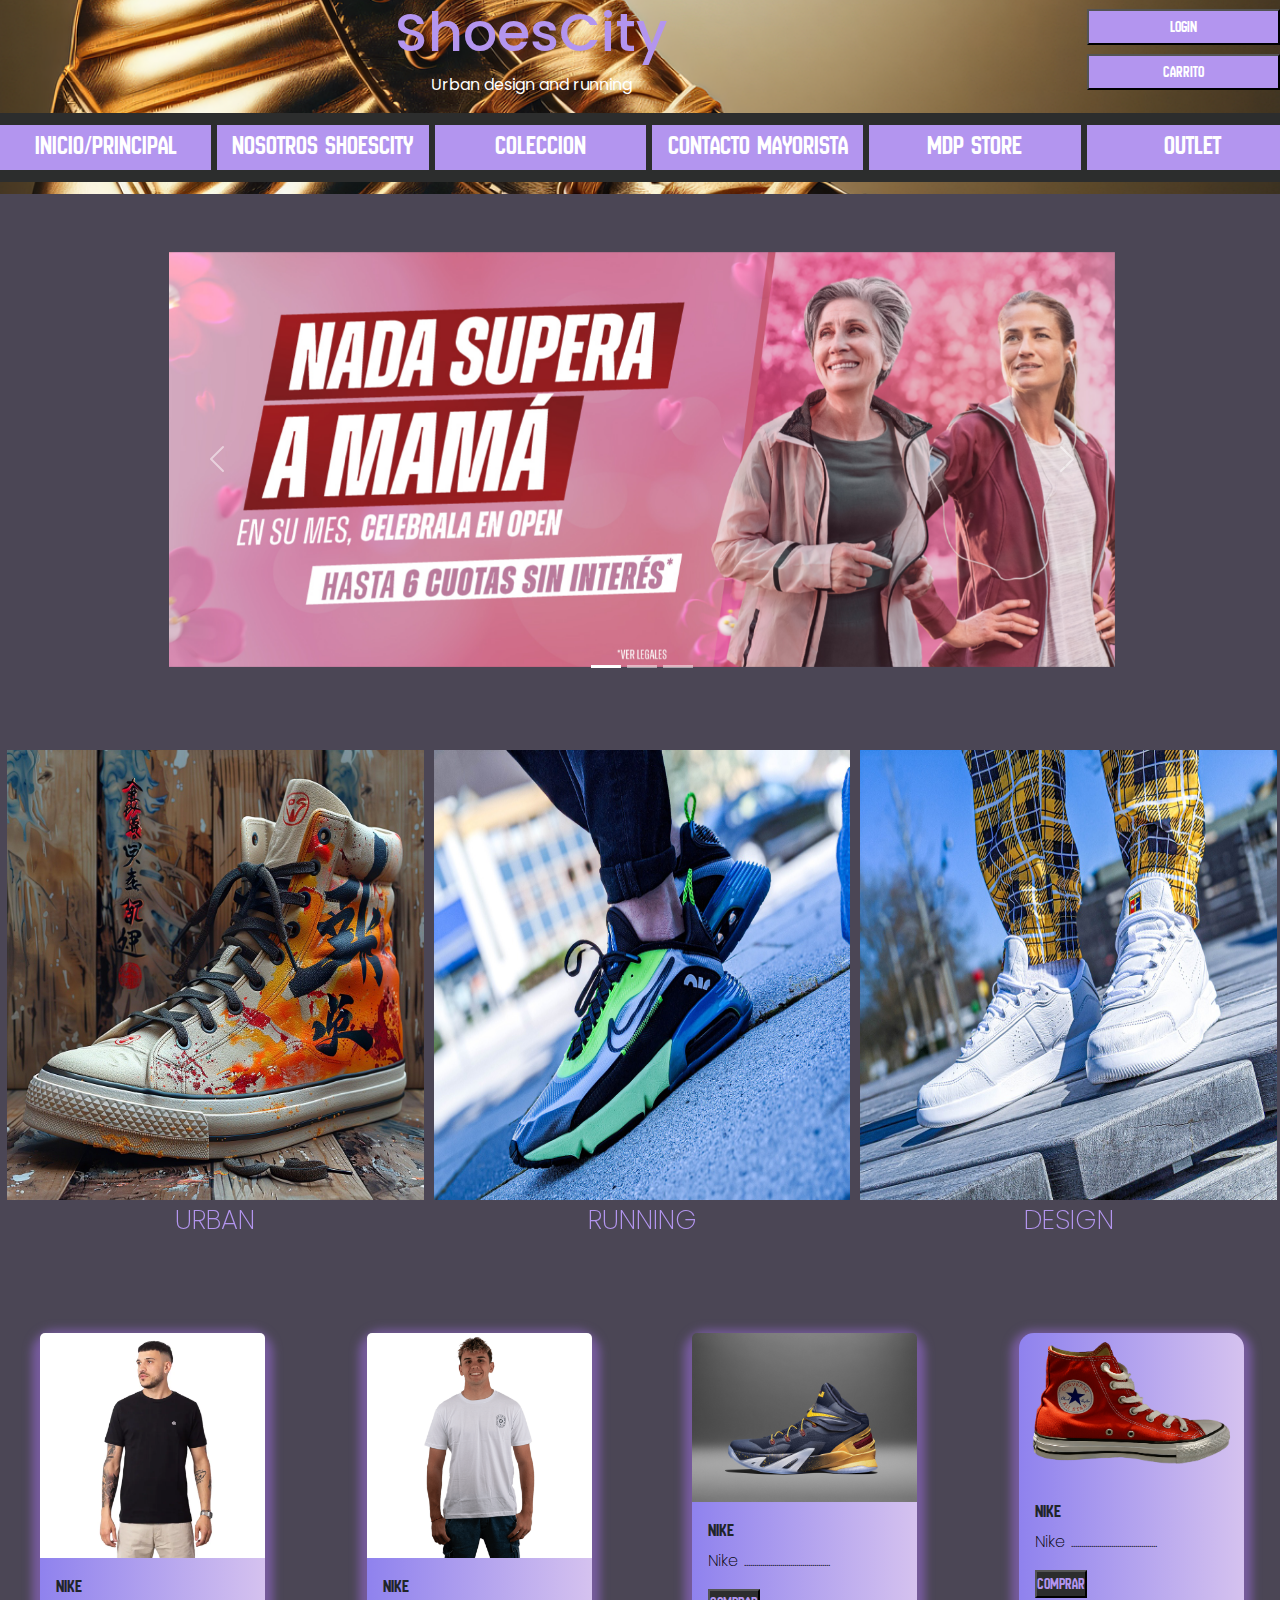
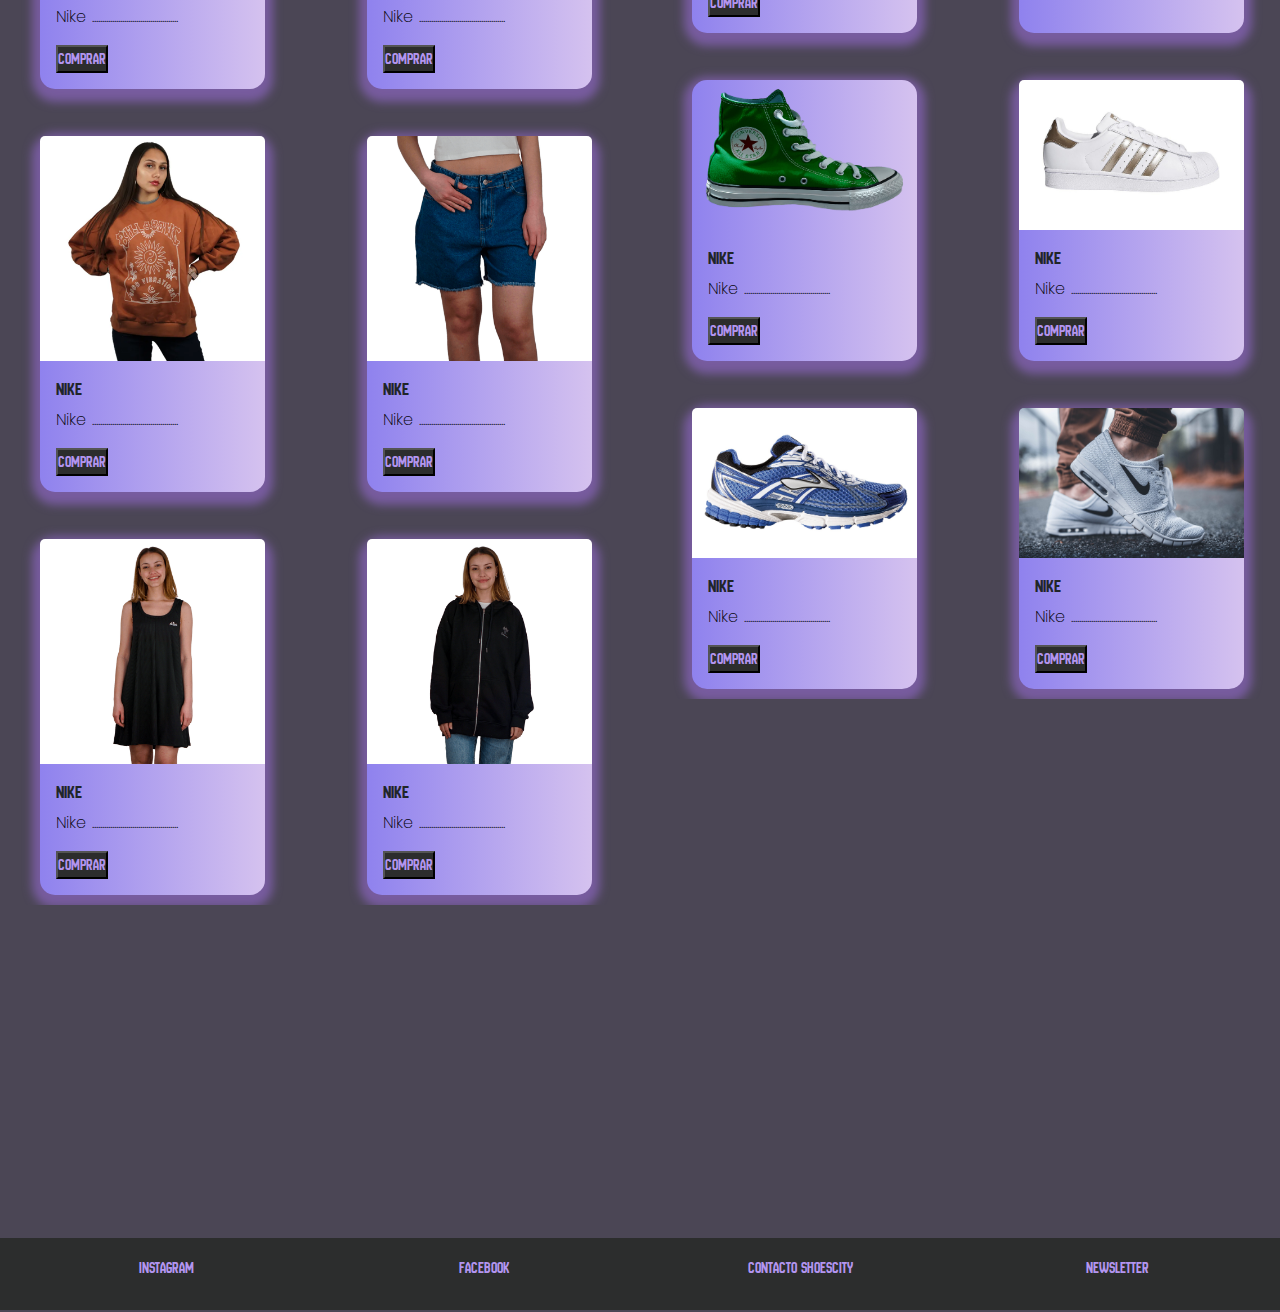
==== index.html @ 34c3d13a "Entrega3-imagenes del sitio" ====
<!DOCTYPE html>
<html lang="en">
    <head>
        <meta charset="UTF-8">
        <meta name="viewport" content="width=device-width, initial-scale=1.0">
       <!--  Link a Bootstrap -->
        <link href="https://cdn.jsdelivr.net/npm/bootstrap@5.3.3/dist/css/bootstrap.min.css" rel="stylesheet" integrity="sha384-QWTKZyjpPEjISv5WaRU9OFeRpok6YctnYmDr5pNlyT2bRjXh0JMhjY6hW+ALEwIH" crossorigin="anonymous">
        <!-- Link de animaciones -->
        <link rel="stylesheet" href="https://cdnjs.cloudflare.com/ajax/libs/animate.css/4.1.1/animate.min.css"/>
        <link href="https://unpkg.com/aos@2.3.1/dist/aos.css" rel="stylesheet">
        <!-- Link style.css -->
        <link rel="stylesheet" href="styles/style.css">
        <title>ShoesCity</title>
    </head>

    <body>
        <div class="container-fluid">

            <!-- SECCION DEL HEADER -->

            <div class="row"> 
                <header class="header">
                    <div class="row">
                        <div class="col-10">
                            <!-- SECCION DE LOGO EMPRESA Y BUSCADOR --> 
                            <div class="titulo">              
                                <h1 class="animate__animated animate__heartBeat">ShoesCity</h1>
                                <p>Urban design and running </p>
                            </div> 
                        </div>
                        <div class="col-2">
                            <!-- SECCION DE LOGIN Y CARRITO DE COMPRAS -->
                            <div class="login-carrito">
                                <button class="button-extend" type="submit"><a href="">LOGIN</a></button>
                                <button class="button-extend" type="submit"><a href="">CARRITO</a></button>
                            </div>
                        </div>
                    </div>
                    <div class="row">
                        <!-- SECCION DE NAVEGADOR -->    
                        <nav class="nav">
                            <ul>
                                <li><a href="index.html">Inicio/Principal</a></li>
                                <li><a href="pages/nosotros.html">Nosotros ShoesCity</a></li>
                                <li><a href="pages/coleccion.html">Coleccion</a></li>
                                <li><a href="pages/contacto-mayorista.html">Contacto Mayorista</a></li>
                                <li><a href="pages/mdpStore.html">MDP Store</a></li>
                                <li><a href="pages/outlet.html">Outlet</a></li>
                            </ul>
                        </nav>  
                    </div>
                
                </header>
            </div>

            <!-- SECCION DE CAROUSEL -->
            
            <div class="row">
                <section class="carousel">
                    <div id="carouselIndicators" class="carousel slide">
                        <div class="carousel-indicators">
                          <button type="button" data-bs-target="#carouselIndicators" data-bs-slide-to="0" class="active" aria-current="true" aria-label="Slide 1"></button>
                          <button type="button" data-bs-target="#carouselIndicators" data-bs-slide-to="1" aria-label="Slide 2"></button>
                          <button type="button" data-bs-target="#carouselIndicators" data-bs-slide-to="2" aria-label="Slide 3"></button>
                        </div>
                        <div class="carousel-inner w-100">
                          <div class="carousel-item active">
                            <img src="images/banner01.jpg" class="d-block w-100" alt="...">
                          </div>
                          <div class="carousel-item">
                            <img src="images/banner02.jpg" class="d-block w-100" alt="...">
                          </div>
                          <div class="carousel-item">
                            <img src="images/banner03.jpg" class="d-block w-100" alt="...">
                          </div>
                        </div>
                        <button class="carousel-control-prev" type="button" data-bs-target="#carouselIndicators" data-bs-slide="prev">
                          <span class="carousel-control-prev-icon" aria-hidden="true"></span>
                          <span class="visually-hidden">Previous</span>
                        </button>
                        <button class="carousel-control-next" type="button" data-bs-target="#carouselIndicators" data-bs-slide="next">
                          <span class="carousel-control-next-icon" aria-hidden="true"></span>
                          <span class="visually-hidden">Next</span>
                        </button>
                    </div>
                </section>
            </div> 

            <!-- MAIN DE CATEGORIAS DE PRODUCTOS -->
            
            <div class="row">
                <main class="categorias">   
                    <article data-aos="fade-up">
                        <a href="pages/coleccion.html"><img src="../images/categoriaUrban.jpg" alt="urban">URBAN</a>
                    </article>
                    <article data-aos="fade-down">
                        <a href="pages/coleccion.html"><img src="../images/categoriaRunning.jpg" alt="running">RUNNING</a>
                    </article>
                    <article data-aos="fade-up">
                        <a href="pages/coleccion.html"><img src="../images/categoriaDesign.jpg" alt="design">DESIGN</a>
                    </article>
                </main>
            </div>
                
            <!-- SECCION DE INDUMENTARIA Y NUEVOS INGRESOS -->
            
            <div class="row row-madiaquery">
                <div class="col">
                    <section class="indumentaria">
                        <h2 data-aos="flip-left" style="text-align: center;">Indumentaria</h2>

                        <div class="card" style="width: 25vh; background-color:rgb(213, 194, 239);">
                            <img src="images/indumentaria001.webp" class="card-img-top" alt="...">
                            <div class="card-body">
                              <h3 class="card-title">Nike</h3>
                              <p class="card-text" style="color: black;">Nike ...........................................</p>
                              <button class="button-extend" type="submit"><a href="">COMPRAR</a></button>
                            </div>
                        </div>
                        <div class="card" style="width: 25vh; background-color:rgb(213, 194, 239);">
                            <img src="images/indumentaria002.png" class="card-img-top" alt="...">
                            <div class="card-body">
                              <h3 class="card-title">Nike</h3>
                              <p class="card-text" style="color: black;">Nike ...........................................</p>
                              <button class="button-extend" type="submit"><a href="">COMPRAR</a></button>
                            </div>
                        </div>
                        <div class="card" style="width: 25vh; background-color:rgb(213, 194, 239);">
                            <img src="images/indumentaria003.webp" class="card-img-top" alt="...">
                            <div class="card-body">
                              <h3 class="card-title">Nike</h3>
                              <p class="card-text" style="color: black;">Nike ...........................................</p>
                              <button class="button-extend" type="submit"><a href="">COMPRAR</a></button>
                            </div>
                        </div>
                        <div class="card" style="width: 25vh; background-color:rgb(213, 194, 239);">
                            <img src="images/indumentaria004.png" class="card-img-top" alt="...">
                            <div class="card-body">
                              <h3 class="card-title">Nike</h3>
                              <p class="card-text" style="color: black;">Nike ...........................................</p>
                              <button class="button-extend" type="submit"><a href="">COMPRAR</a></button>
                            </div>
                        </div>
                        <div class="card" style="width: 25vh; background-color:rgb(213, 194, 239);">
                            <img src="images/indumentaria005.png" class="card-img-top" alt="...">
                            <div class="card-body">
                              <h3 class="card-title">Nike</h3>
                              <p class="card-text" style="color: black;">Nike ...........................................</p>
                              <button class="button-extend" type="submit"><a href="">COMPRAR</a></button>
                            </div>
                        </div>
                        <div class="card" style="width: 25vh; background-color:rgb(213, 194, 239);">
                            <img src="images/indumentaria006.png" class="card-img-top" alt="...">
                            <div class="card-body">
                              <h3 class="card-title">Nike</h3>
                              <p class="card-text" style="color: black;">Nike ...........................................</p>
                              <button class="button-extend" type="submit"><a href="">COMPRAR</a></button>
                            </div>
                        </div>
                    </section>
                </div>
                <div class="col">
                    <section class="ingresos">
                        <h2 data-aos="flip-left" style="text-align: center;">Nuevos ingresos</h2>

                        <div class="card" style="width: 25vh; background-color:rgb(213, 194, 239);">
                            <img src="images/running001.jpg" class="card-img-top" alt="...">
                            <div class="card-body">
                              <h3 class="card-title">Nike</h3>
                              <p class="card-text" style="color: black;">Nike ...........................................</p>
                              <button class="button-extend" type="submit"><a href="">COMPRAR</a></button>
                            </div>
                        </div>
                        <div class="card" style="width: 25vh; background-color:rgb(213, 194, 239);">
                            <img src="images/urban001.png" class="card-img-top" alt="...">
                            <div class="card-body">
                              <h3 class="card-title">Nike</h3>
                              <p class="card-text" style="color: black;">Nike ...........................................</p>
                              <button class="button-extend" type="submit"><a href="">COMPRAR</a></button>
                            </div>
                        </div>
                        <div class="card" style="width: 25vh; background-color:rgb(213, 194, 239);">
                            <img src="images/urban002.png" class="card-img-top" alt="...">
                            <div class="card-body">
                              <h3 class="card-title">Nike</h3>
                              <p class="card-text" style="color: black;">Nike ...........................................</p>
                              <button class="button-extend" type="submit"><a href="">COMPRAR</a></button>
                            </div>
                        </div>
                        <div class="card" style="width: 25vh; background-color:rgb(213, 194, 239);">
                            <img src="images/urban009.png" class="card-img-top" alt="...">
                            <div class="card-body">
                              <h3 class="card-title">Nike</h3>
                              <p class="card-text" style="color: black;">Nike ...........................................</p>
                              <button class="button-extend" type="submit"><a href="">COMPRAR</a></button>
                            </div>
                        </div>
                        <div class="card" style="width: 25vh; background-color:rgb(213, 194, 239);">
                            <img src="images/running005.jpg" class="card-img-top" alt="...">
                            <div class="card-body">
                              <h3 class="card-title">Nike</h3>
                              <p class="card-text" style="color: black;">Nike ...........................................</p>
                              <button class="button-extend" type="submit"><a href="">COMPRAR</a></button>
                            </div>
                        </div>
                        <div class="card" style="width: 25vh; background-color:rgb(213, 194, 239);">
                            <img src="images/running003.jpg" class="card-img-top" alt="...">
                            <div class="card-body">
                              <h3 class="card-title">Nike</h3>
                              <p class="card-text" style="color: black;">Nike ...........................................</p>
                              <button class="button-extend" type="submit"><a href="">COMPRAR</a></button>
                            </div>
                        </div>
                    </section>
                </div>
            </div>

            <!-- ASIDE DE SERVICIOS -->

            <div class="row">
                <aside class="servicios">
                    <h3 data-aos="flip-left">Servicios</h3>
                    <a data-aos="fade-left" href="">Ofertas vigentes comprando en nuestra web</a>
                    <a data-aos="fade-left" href="">Promos con tarjetas de credito</a>
                    <a data-aos="fade-left" href="">Atencion postventa</a>
                    <a data-aos="fade-left" href="pages/mdpStore.html">Te invitamos a conocer MDP Store</a>
                    <a data-aos="fade-left" href="pages/contacto-mayorista.html">Forma parte de nuetro equipo comercial</a>      
                </aside>
            </div> 
                
            <!-- SECCION DEL FOOTER -->

            <div class="row">
                <footer class="footer"> 
                    <a href="">instagram</a> 
                    <a href="">facebook</a>
                    <a href="">Contacto ShoesCity</a>
                    <a href="">Newsletter</a>
                </footer>
            </div>
                 
        </div>

        <!-- Bootstrap -->
        <script src="https://cdn.jsdelivr.net/npm/bootstrap@5.3.3/dist/js/bootstrap.bundle.min.js" integrity="sha384-YvpcrYf0tY3lHB60NNkmXc5s9fDVZLESaAA55NDzOxhy9GkcIdslK1eN7N6jIeHz" crossorigin="anonymous"></script>
        <!-- AOS -->
        <script src="https://unpkg.com/aos@2.3.1/dist/aos.js"></script>
        <script> AOS.init(); </script>
    </body>
</html>
---- styles/style.css ----
@charset "UTF-8";
/*  FONTS GENERALES  */
@import url("https://fonts.googleapis.com/css2?family=New+Amsterdam&family=Poppins:ital,wght@0,100;0,200;0,300;0,400;0,500;0,600;0,700;0,800;0,900;1,100;1,200;1,300;1,400;1,500;1,600;1,700;1,800;1,900&display=swap");
/*----------------MIXIN SASS-----------*/
/*-----------------ESTILOS GENERALES----------------*/
* {
  margin: 0;
  padding: 0;
  box-sizing: border-box;
}

html {
  margin: 0;
  padding: 0;
  height: 100%;
}

body {
  margin: 0;
  padding: 0;
  height: 100%;
  background-color: rgb(75, 70, 85);
  display: flex;
  flex-direction: column;
  min-height: 100vh;
  /* Fonts del body */
  font-family: "Poppins", sans-serif;
  font-weight: 200;
  font-style: normal;
}

h1 {
  font-size: 1.5em;
}

h2, h3 {
  text-align: left;
  /* background-color: rgb(44, 45, 45); */
  color: rgb(179, 149, 239);
  font-size: 1.2em;
  /* Fonts de los h2*/
  font-family: "New Amsterdam", sans-serif;
  font-weight: 400;
  font-style: normal;
}

p {
  font-size: 1em;
}

button {
  color: rgb(179, 149, 239);
  background-color: rgb(44, 45, 45);
  /* Fonts de los botones*/
  font-family: "New Amsterdam", sans-serif;
  font-weight: 400;
  font-style: normal;
}

a {
  color: rgb(179, 149, 239);
  text-decoration: none; /*quita subrrayado*/
}

img {
  max-width: 100%;
  height: auto;
}

/* ESTILOS DEL CONTENDOR */
.container-fluid {
  padding: 0;
  flex-grow: 1; /*el contenedor ocupe todo el espacio disponible */
}

.row {
  flex: 1;
}

/*-------------------ESTILOS DEL HEADER-----------------*/
.header {
  width: 100%;
  height: 21.5vh;
  background-image: url("../images/fondo.png");
  background-size: cover; /* Cubre toda el área de la sección */
  background-position: center; /* Centra la imagen */
  background-repeat: no-repeat; /* Evita que la imagen se repita */
  color: white; /* Cambia el color del texto a blanco para contraste */
  font-weight: 400;
  text-align: center;
  overflow: hidden; /* Evita que el contenido se desborde */
}
.header .titulo {
  width: 100%;
  height: 12vh;
  text-align: center;
  display: flex;
  flex-direction: column;
  margin-bottom: 0.5vh;
  overflow: hidden; /* Evita que el contenido se desborde */
}
.header .titulo h1 {
  text-align: center;
  color: rgb(179, 149, 239);
  font-size: 6vh;
}
.header .titulo p {
  color: white;
}
.header .login-carrito {
  width: 100%;
  height: 12vh;
  display: flex;
  align-items: center;
  flex-direction: column;
}
.header .login-carrito button {
  width: 100%;
  height: 4vh;
  margin-top: 1vh;
  background-color: rgb(179, 149, 239);
}
.header .login-carrito button a {
  color: white;
  text-decoration: none;
}
.header .login-carrito button:active {
  color: rgb(132, 0, 255);
}
.header .login-carrito button:hover {
  border: solid 3px rgb(132, 0, 255);
}
.header .login-carrito button:hover a {
  color: rgb(132, 0, 255);
}
.header .nav {
  width: 100%;
  height: auto;
  padding: 0;
  background-color: rgb(44, 45, 45);
  overflow: hidden;
  display: flex;
  flex-direction: column;
  align-items: center;
}
.header .nav ul {
  width: 100%;
  margin: 1vh;
  padding: 0;
  display: flex;
  justify-content: space-between;
  list-style-type: none;
  /* Fonts del nav */
  font-family: "New Amsterdam", sans-serif;
  font-weight: 400;
  font-style: normal;
}
.header .nav ul li {
  width: 100%;
  height: 5vh;
  background-color: rgb(179, 149, 239);
  margin: 3px;
  overflow: hidden;
}
.header .nav ul li a {
  display: block;
  text-align: center;
  color: white;
  font-size: 3vh;
  transition: all 0.5s ease-out;
}
.header .nav ul li a:hover, .header .nav ul li a:focus {
  background-color: rgb(213, 194, 239);
}
.header .nav ul li:hover {
  border: solid 3px rgb(132, 0, 255);
}
.header .nav ul li:hover a {
  color: rgb(132, 0, 255);
}

/*--------------ESTILOS DEL FOOTER---------------*/
.footer {
  width: 100%;
  height: 8vh;
  display: flex;
  flex-direction: row;
  flex-shrink: 0; /* Evita que el footer se reduzca */
  background-color: rgb(44, 45, 45);
  list-style-type: none;
  padding: 2vh;
  justify-content: space-around;
  /* Fonts del footer */
  font-family: "New Amsterdam", sans-serif;
  font-weight: 400;
  font-style: normal;
  margin: 2px;
}
.footer a {
  width: 100%;
  height: 4vh;
  text-align: center;
}
.footer a:active {
  color: rgb(132, 0, 255);
}
.footer a:hover {
  border: solid 3px rgb(132, 0, 255);
}

/*------------------------ESTILOS DE INDEX.HTML-----------------------*/
/*--------------ESTILOS DE SECCION CAROUSEL---------------*/
.carousel {
  width: 100%;
  height: auto;
  display: flex;
  justify-content: center;
  text-align: center;
  align-content: center;
  align-items: center;
  overflow: hidden;
  margin: 2px;
  padding: 3vh;
}
.carousel .carousel {
  width: 80%;
  height: auto;
}

/*--------------ESTILOS DE SECCION CATEGORIAS---------------*/
.categorias {
  width: 100%;
  height: auto;
  display: flex;
  flex-direction: row;
  justify-content: center;
  text-align: center;
  font-size: 3vh;
  margin: 2px;
  padding-top: 2vh;
  list-style-type: none;
  align-items: center;
}
.categorias article {
  width: 50%;
  height: auto;
  margin: 5px;
}
.categorias article a {
  color: rgb(179, 149, 239);
  text-decoration: none;
}
.categorias article a img {
  width: 100%;
  height: 50vh;
}
.categorias article a img:hover {
  border: solid 3px rgb(132, 0, 255);
}
.categorias article a:hover {
  color: white;
}
.categorias article a:active {
  color: rgb(132, 0, 255);
}

/*--------------ESTILOS DE SECCION DE INDUMENTARIA Y NUEVOS INGRESOS---------------*/
.indumentaria, .ingresos {
  width: 100%;
  height: auto;
  margin: 2px;
  display: flex;
  flex-direction: row;
  flex-wrap: wrap; /* Permite que los elementos se muevan a una nueva fila */
  overflow: hidden; /* Evita que el contenido se desborde */
  justify-content: space-around;
  gap: 3vh; /* Controla la separación entre los elementos */
}
.indumentaria h2, .ingresos h2 {
  width: 100%;
  font-size: 2rem;
}
.indumentaria .card, .ingresos .card {
  width: 25vh;
  margin: 10px;
  background-image: linear-gradient(to left, rgb(213, 194, 239), rgb(143, 130, 238));
  box-sizing: 1px;
  border: none;
  border-radius: 15px;
  -webkit-box-shadow: 0px 5px 10px 8px rgba(143, 103, 198, 0.66);
}
.indumentaria .card -moz-b .card-body, .ingresos .card -moz-b .card-body {
  text-align: center;
}
.indumentaria .card -moz-b .card-body h3, .ingresos .card -moz-b .card-body h3 {
  margin: 10px 0;
}
.indumentaria .card -moz-b .card-body p, .ingresos .card -moz-b .card-body p {
  color: black;
}
.indumentaria .card -moz-b .card-body button, .ingresos .card -moz-b .card-body button {
  width: 50%;
}
.indumentaria .card -moz-b .card-body button a, .ingresos .card -moz-b .card-body button a {
  color: white;
  text-decoration: none;
}
.indumentaria .card -moz-b .card-body button:active, .ingresos .card -moz-b .card-body button:active {
  color: rgb(132, 0, 255);
}
.indumentaria .card -moz-b .card-body button:hover, .ingresos .card -moz-b .card-body button:hover {
  border: solid 2px rgb(132, 0, 255);
}

/*--------------ESTILOS DE ASIDE DE SERVICIOS---------------*/
.servicios {
  width: 100%;
  height: 100%;
  margin: 0;
  display: flex;
  flex-direction: column;
  overflow: hidden;
  text-align: left;
  margin: 2px;
  padding: 5vh;
}
.servicios h3 {
  font-size: 2rem;
}
.servicios a {
  color: rgb(179, 149, 239);
  text-decoration: none;
  font-size: 2.5vh;
  margin: 2px;
}
.servicios a:active {
  color: rgb(132, 0, 255);
}
.servicios a:hover {
  color: white;
}

/*------------------------ESTILOS DE NOSOTROS.HTML-----------------------*/
.nosotros {
  width: 100%;
  height: auto;
  padding: 3vh;
  display: flex;
  flex-direction: column;
  align-items: center;
}
.nosotros img {
  width: 80%;
  height: auto;
  list-style-type: none;
  padding: 2vh;
  margin: 0;
}
.nosotros p {
  padding: 2vh;
  text-align: center;
  color: rgb(179, 149, 239);
}

/*------------------------ESTILOS DE COLECCION.HTML-----------------------*/
.contenedor-coleccion {
  width: 100%;
  height: auto;
  display: flex;
  flex-direction: column;
  justify-content: center;
  text-align: center;
  align-content: center;
  overflow: hidden;
  margin: 2px;
  padding: 1vh 0vh;
}
.contenedor-coleccion h2 {
  width: 100%;
  text-align: center;
  font-size: 2rem;
}
.contenedor-coleccion form {
  width: 100%;
  justify-content: center;
}
.contenedor-coleccion form input {
  width: 70%;
  background-color: rgb(213, 194, 239);
}
.contenedor-coleccion form button {
  color: rgb(179, 149, 239);
  background-color: rgb(44, 45, 45);
  border: solid 1px rgb(132, 0, 255);
  /* Fonts de los botones*/
  font-family: "New Amsterdam", sans-serif;
  font-weight: 400;
  font-style: normal;
}
.contenedor-coleccion form button:hover {
  color: rgb(132, 0, 255);
  background-color: rgb(213, 194, 239);
  border: solid 1px rgb(132, 0, 255);
}

.contenedor-articulos-coleccion {
  width: 100%;
  height: auto;
  margin: 2px;
  display: flex;
  flex-direction: row;
  flex-wrap: wrap; /* Permite que los elementos se muevan a una nueva fila */
  overflow: hidden; /* Evita que el contenido se desborde */
  justify-content: space-around;
  gap: 3vh; /* Controla la separación entre los elementos */
}
.contenedor-articulos-coleccion .card {
  width: 25vh;
  margin: 10px;
  background-image: linear-gradient(to left, rgb(213, 194, 239), rgb(143, 130, 238));
  box-sizing: 1px;
  border: none;
  border-radius: 15px;
  -webkit-box-shadow: 0px 5px 10px 8px rgba(143, 103, 198, 0.66);
}
.contenedor-articulos-coleccion .card -moz-b .card-body {
  text-align: center;
}
.contenedor-articulos-coleccion .card -moz-b .card-body h3 {
  margin: 10px 0;
}
.contenedor-articulos-coleccion .card -moz-b .card-body p {
  color: black;
}
.contenedor-articulos-coleccion .card -moz-b .card-body button {
  width: 50%;
}
.contenedor-articulos-coleccion .card -moz-b .card-body button a {
  color: white;
  text-decoration: none;
}
.contenedor-articulos-coleccion .card -moz-b .card-body button:active {
  color: rgb(132, 0, 255);
}
.contenedor-articulos-coleccion .card -moz-b .card-body button:hover {
  border: solid 2px rgb(132, 0, 255);
}

/*------------------------ESTILOS DE CONTACTO-MAYORISTA.HTML-----------------------*/
.formulario {
  width: 100%;
  height: auto;
  border: 2px solid rgb(179, 149, 239);
  margin: 3vh;
  padding: 7vh;
  overflow: hidden;
  background-color: rgb(213, 194, 239);
  border-radius: 15px;
  -webkit-box-shadow: 0px 5px 10px 8px rgba(143, 103, 198, 0.66);
}
.formulario -moz-b button {
  color: rgb(179, 149, 239);
  background-color: rgb(44, 45, 45);
  border: solid 1px rgb(132, 0, 255);
  /* Fonts de los botones*/
  font-family: "New Amsterdam", sans-serif;
  font-weight: 400;
  font-style: normal;
}
.formulario button:hover {
  color: rgb(132, 0, 255);
  background-color: rgb(213, 194, 239);
  border: solid 1px rgb(132, 0, 255);
}

/*------------------------ESTILOS DE MDPSTORE.HTML-----------------------*/
.datos-mdpstore {
  width: 100%;
  height: auto;
  list-style-type: none;
  margin: 1vh;
  display: flex;
  flex-direction: column;
  justify-content: space-around;
}
.datos-mdpstore h2 {
  text-align: center;
  font-size: 2rem;
}
.datos-mdpstore p {
  color: white;
}

.carousel-mdpstore {
  width: 100%;
  height: auto;
  margin: 1vh;
}

.mapa-mdpstore {
  width: 50%;
  height: auto;
  margin: 1vh;
}

/*------------------------ESTILOS DE OUTLET.HTML-----------------------*/
.contenedor-outlet {
  width: 100%;
  height: auto;
  display: flex;
  flex-direction: column;
  justify-content: center;
  text-align: center;
  align-content: center;
  overflow: hidden;
  margin: 2px;
  padding: 1vh 0vh;
}
.contenedor-outlet h2 {
  text-align: center;
  font-size: 2rem;
}
.contenedor-outlet button {
  color: rgb(179, 149, 239);
  background-color: rgb(44, 45, 45);
  border: solid 1px rgb(132, 0, 255);
  /* Fonts de los botones*/
  font-family: "New Amsterdam", sans-serif;
  font-weight: 400;
  font-style: normal;
}
.contenedor-outlet button:hover {
  color: rgb(132, 0, 255);
  background-color: rgb(213, 194, 239);
  border: solid 1px rgb(132, 0, 255);
}
.contenedor-outlet input {
  width: 70%;
  background-color: rgb(213, 194, 239);
}
.contenedor-outlet form {
  justify-content: center;
}

.contenedor-articulos-outlet {
  width: 100%;
  height: auto;
  margin: 2px;
  display: flex;
  flex-direction: row;
  justify-content: center;
  flex-wrap: wrap; /* Permite que los elementos se muevan a una nueva fila */
  overflow: hidden; /* Evita que el contenido se desborde */
  gap: 3vh; /* Controla la separación entre los elementos */
}
.contenedor-articulos-outlet .card {
  width: 25vh;
  margin: 10px;
  background-image: linear-gradient(to left, rgb(213, 194, 239), rgb(143, 130, 238));
  box-sizing: 1px;
  border: none;
  border-radius: 15px;
  -webkit-box-shadow: 0px 5px 10px 8px rgba(143, 103, 198, 0.66);
}
.contenedor-articulos-outlet .card -moz-b .card-body {
  text-align: center;
}
.contenedor-articulos-outlet .card -moz-b .card-body h3 {
  margin: 10px 0;
}
.contenedor-articulos-outlet .card -moz-b .card-body p {
  color: black;
}
.contenedor-articulos-outlet .card -moz-b .card-body button {
  width: 50%;
}
.contenedor-articulos-outlet .card -moz-b .card-body button a {
  color: white;
  text-decoration: none;
}
.contenedor-articulos-outlet .card -moz-b .card-body button:active {
  color: rgb(132, 0, 255);
}
.contenedor-articulos-outlet .card -moz-b .card-body button:hover {
  border: solid 2px rgb(132, 0, 255);
}

/*------MEDIA QUERIES------*/
/* Media query para mobile */
@media (max-width: 768px) {
  body {
    padding: 20px;
  }
  .container-fluid {
    justify-content: space-between;
  }
  .header, .carousel, .categorias, .indumentaria, .ingresos, .servicios, .footer {
    padding: 20px;
    display: flex;
    flex-direction: row;
  }
  .header {
    display: flex;
    flex-direction: column; /* Cambiar a columna para apilar elementos */
    height: auto;
  }
  .titulo {
    align-items: center;
    margin-left: auto; /* Mueve el título a la derecha */
    margin-right: auto; /* Centra el título horizontalmente */
    margin-bottom: 10px;
  }
  .login-carrito {
    margin-left: auto; /* Mueve el login-carrito a la derecha */
  }
  .nav ul {
    flex-direction: column;
    justify-content: center;
  }
  .carousel {
    width: 100%;
    height: auto;
  }
  .carousel img {
    width: 100%;
    height: auto;
  }
  .categorias {
    display: flex;
    flex-direction: column;
    width: 100%;
    height: auto;
  }
  .categorias article {
    width: 80%;
    height: auto;
  }
  .row-madiaquery {
    display: flex;
    flex-direction: column;
  }
  .servicios {
    display: flex;
    flex-direction: column;
    height: auto;
  }
  .formulario {
    width: 100%;
  }
  h1 {
    font-size: 2em;
  }
  h2 {
    font-size: 1.5em;
  }
  p {
    font-size: 1.2em;
  }
}

/*# sourceMappingURL=style.css.map */
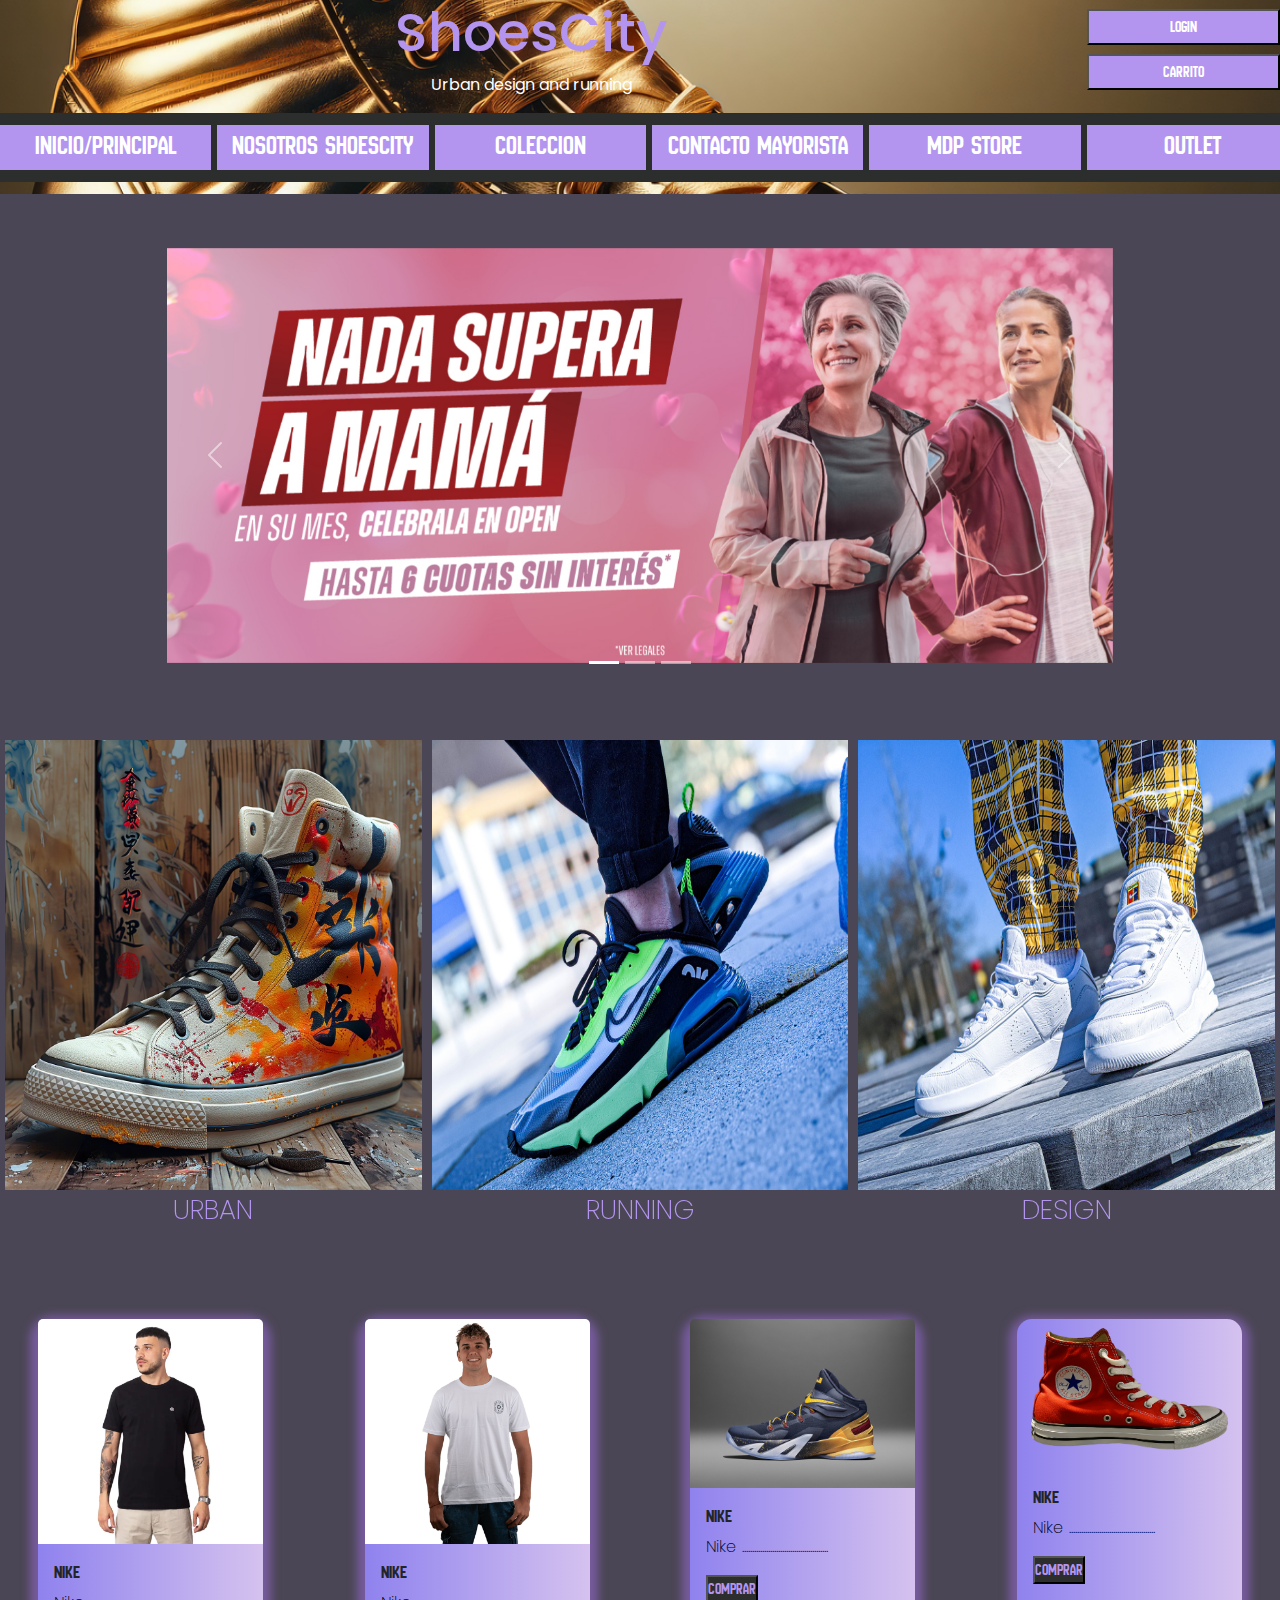
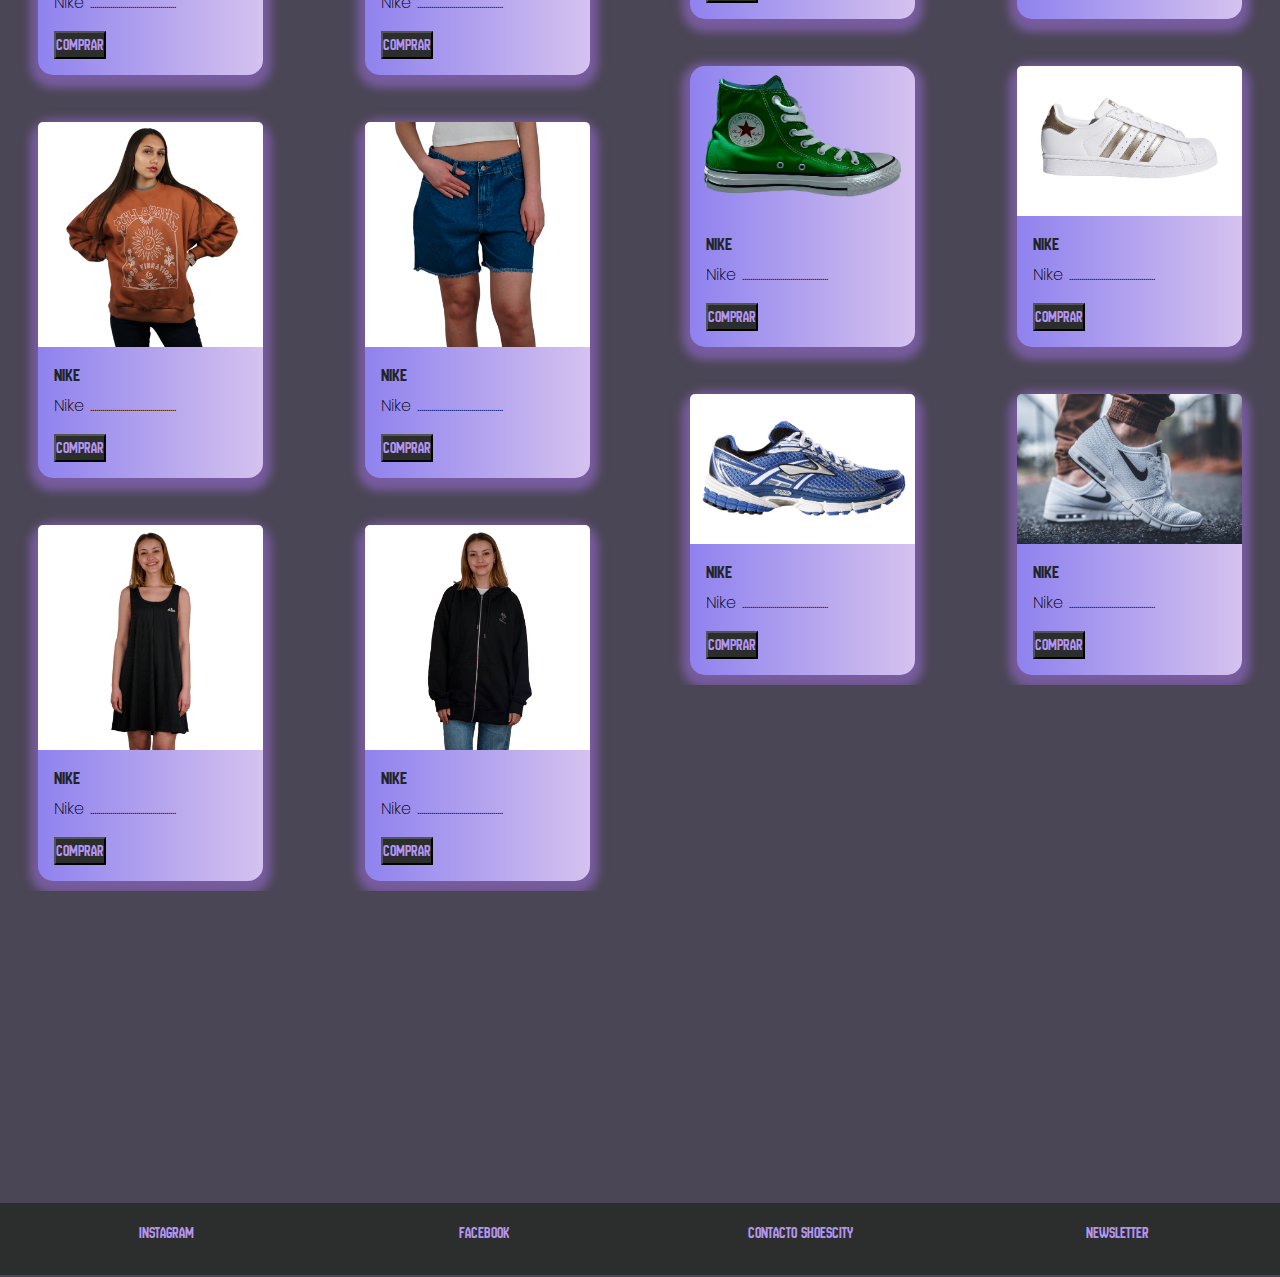
==== commit a6e36770: "Entrega final - ajustes html" ====
--- a/index.html
+++ b/index.html
@@ -3,14 +3,16 @@
     <head>
         <meta charset="UTF-8">
         <meta name="viewport" content="width=device-width, initial-scale=1.0">
-       <!--  Link a Bootstrap -->
+        <meta name="description" content="ShoesCity venta de calzados e indumentaria deportiva, Diseño Urbano, Running">
+        <meta name="keywords" content="ShoesCity, calzados, indumentaria, deportiva, compra, venta, mar del plata, mdp">
+        <!--  Link a Bootstrap -->
         <link href="https://cdn.jsdelivr.net/npm/bootstrap@5.3.3/dist/css/bootstrap.min.css" rel="stylesheet" integrity="sha384-QWTKZyjpPEjISv5WaRU9OFeRpok6YctnYmDr5pNlyT2bRjXh0JMhjY6hW+ALEwIH" crossorigin="anonymous">
         <!-- Link de animaciones -->
         <link rel="stylesheet" href="https://cdnjs.cloudflare.com/ajax/libs/animate.css/4.1.1/animate.min.css"/>
         <link href="https://unpkg.com/aos@2.3.1/dist/aos.css" rel="stylesheet">
         <!-- Link style.css -->
         <link rel="stylesheet" href="styles/style.css">
-        <title>ShoesCity</title>
+        <title>ShoesCity - Calzados e indumentaria deportiva</title>
     </head>
 
     <body>
@@ -65,13 +67,13 @@
                         </div>
                         <div class="carousel-inner w-100">
                           <div class="carousel-item active">
-                            <img src="images/banner01.jpg" class="d-block w-100" alt="...">
+                            <img src="images/banner01.jpg" class="d-block w-100" alt="Publicidad de ofertas para el dia de la madre">
                           </div>
                           <div class="carousel-item">
-                            <img src="images/banner02.jpg" class="d-block w-100" alt="...">
+                            <img src="images/banner02.jpg" class="d-block w-100" alt="Publicidad de botines Addidas F50 con Messi">
                           </div>
                           <div class="carousel-item">
-                            <img src="images/banner03.jpg" class="d-block w-100" alt="...">
+                            <img src="images/banner03.jpg" class="d-block w-100" alt="Publicidad zapatillas Puma Deviate 3 faster">
                           </div>
                         </div>
                         <button class="carousel-control-prev" type="button" data-bs-target="#carouselIndicators" data-bs-slide="prev">
@@ -90,15 +92,15 @@
             
             <div class="row">
                 <main class="categorias">   
-                    <article data-aos="fade-up">
-                        <a href="pages/coleccion.html"><img src="../images/categoriaUrban.jpg" alt="urban">URBAN</a>
-                    </article>
-                    <article data-aos="fade-down">
-                        <a href="pages/coleccion.html"><img src="../images/categoriaRunning.jpg" alt="running">RUNNING</a>
-                    </article>
-                    <article data-aos="fade-up">
-                        <a href="pages/coleccion.html"><img src="../images/categoriaDesign.jpg" alt="design">DESIGN</a>
-                    </article>
+                    <div data-aos="fade-up">
+                        <a href="pages/coleccion.html"><img src="images/categoriaUrban.jpg" alt="Zapatilla de estilo urbano">URBAN</a>
+                    </div>
+                    <div data-aos="fade-down">
+                        <a href="pages/coleccion.html"><img src="images/categoriaRunning.jpg" alt="Zapatilla de estilo running">RUNNING</a>
+                    </div>
+                    <div data-aos="fade-up">
+                        <a href="pages/coleccion.html"><img src="images/categoriaDesign.jpg" alt="Zapatilla de diseño exclusivo">DESIGN</a>
+                    </div>
                 </main>
             </div>
                 
@@ -110,47 +112,47 @@
                         <h2 data-aos="flip-left" style="text-align: center;">Indumentaria</h2>
 
                         <div class="card" style="width: 25vh; background-color:rgb(213, 194, 239);">
-                            <img src="images/indumentaria001.webp" class="card-img-top" alt="...">
-                            <div class="card-body">
-                              <h3 class="card-title">Nike</h3>
-                              <p class="card-text" style="color: black;">Nike ...........................................</p>
-                              <button class="button-extend" type="submit"><a href="">COMPRAR</a></button>
-                            </div>
-                        </div>
-                        <div class="card" style="width: 25vh; background-color:rgb(213, 194, 239);">
-                            <img src="images/indumentaria002.png" class="card-img-top" alt="...">
-                            <div class="card-body">
-                              <h3 class="card-title">Nike</h3>
-                              <p class="card-text" style="color: black;">Nike ...........................................</p>
-                              <button class="button-extend" type="submit"><a href="">COMPRAR</a></button>
-                            </div>
-                        </div>
-                        <div class="card" style="width: 25vh; background-color:rgb(213, 194, 239);">
-                            <img src="images/indumentaria003.webp" class="card-img-top" alt="...">
-                            <div class="card-body">
-                              <h3 class="card-title">Nike</h3>
-                              <p class="card-text" style="color: black;">Nike ...........................................</p>
-                              <button class="button-extend" type="submit"><a href="">COMPRAR</a></button>
-                            </div>
-                        </div>
-                        <div class="card" style="width: 25vh; background-color:rgb(213, 194, 239);">
-                            <img src="images/indumentaria004.png" class="card-img-top" alt="...">
-                            <div class="card-body">
-                              <h3 class="card-title">Nike</h3>
-                              <p class="card-text" style="color: black;">Nike ...........................................</p>
-                              <button class="button-extend" type="submit"><a href="">COMPRAR</a></button>
-                            </div>
-                        </div>
-                        <div class="card" style="width: 25vh; background-color:rgb(213, 194, 239);">
-                            <img src="images/indumentaria005.png" class="card-img-top" alt="...">
-                            <div class="card-body">
-                              <h3 class="card-title">Nike</h3>
-                              <p class="card-text" style="color: black;">Nike ...........................................</p>
-                              <button class="button-extend" type="submit"><a href="">COMPRAR</a></button>
-                            </div>
-                        </div>
-                        <div class="card" style="width: 25vh; background-color:rgb(213, 194, 239);">
-                            <img src="images/indumentaria006.png" class="card-img-top" alt="...">
+                            <img src="images/indumentaria001.webp" class="card-img-top" alt="Remera hombre negra lisa con logo">
+                            <div class="card-body">
+                              <h3 class="card-title">Nike</h3>
+                              <p class="card-text" style="color: black;">Nike ...........................................</p>
+                              <button class="button-extend" type="submit"><a href="">COMPRAR</a></button>
+                            </div>
+                        </div>
+                        <div class="card" style="width: 25vh; background-color:rgb(213, 194, 239);">
+                            <img src="images/indumentaria002.png" class="card-img-top" alt="Remera hombre blanca lisa con logo">
+                            <div class="card-body">
+                              <h3 class="card-title">Nike</h3>
+                              <p class="card-text" style="color: black;">Nike ...........................................</p>
+                              <button class="button-extend" type="submit"><a href="">COMPRAR</a></button>
+                            </div>
+                        </div>
+                        <div class="card" style="width: 25vh; background-color:rgb(213, 194, 239);">
+                            <img src="images/indumentaria003.webp" class="card-img-top" alt="Buzo mujer marron con imagen">
+                            <div class="card-body">
+                              <h3 class="card-title">Nike</h3>
+                              <p class="card-text" style="color: black;">Nike ...........................................</p>
+                              <button class="button-extend" type="submit"><a href="">COMPRAR</a></button>
+                            </div>
+                        </div>
+                        <div class="card" style="width: 25vh; background-color:rgb(213, 194, 239);">
+                            <img src="images/indumentaria004.png" class="card-img-top" alt="Short mujer de jean azul">
+                            <div class="card-body">
+                              <h3 class="card-title">Nike</h3>
+                              <p class="card-text" style="color: black;">Nike ...........................................</p>
+                              <button class="button-extend" type="submit"><a href="">COMPRAR</a></button>
+                            </div>
+                        </div>
+                        <div class="card" style="width: 25vh; background-color:rgb(213, 194, 239);">
+                            <img src="images/indumentaria005.png" class="card-img-top" alt="Vestido mujer negro con logo">
+                            <div class="card-body">
+                              <h3 class="card-title">Nike</h3>
+                              <p class="card-text" style="color: black;">Nike ...........................................</p>
+                              <button class="button-extend" type="submit"><a href="">COMPRAR</a></button>
+                            </div>
+                        </div>
+                        <div class="card" style="width: 25vh; background-color:rgb(213, 194, 239);">
+                            <img src="images/indumentaria006.png" class="card-img-top" alt="Buzo mujer negro con cierre">
                             <div class="card-body">
                               <h3 class="card-title">Nike</h3>
                               <p class="card-text" style="color: black;">Nike ...........................................</p>
@@ -164,47 +166,47 @@
                         <h2 data-aos="flip-left" style="text-align: center;">Nuevos ingresos</h2>
 
                         <div class="card" style="width: 25vh; background-color:rgb(213, 194, 239);">
-                            <img src="images/running001.jpg" class="card-img-top" alt="...">
-                            <div class="card-body">
-                              <h3 class="card-title">Nike</h3>
-                              <p class="card-text" style="color: black;">Nike ...........................................</p>
-                              <button class="button-extend" type="submit"><a href="">COMPRAR</a></button>
-                            </div>
-                        </div>
-                        <div class="card" style="width: 25vh; background-color:rgb(213, 194, 239);">
-                            <img src="images/urban001.png" class="card-img-top" alt="...">
-                            <div class="card-body">
-                              <h3 class="card-title">Nike</h3>
-                              <p class="card-text" style="color: black;">Nike ...........................................</p>
-                              <button class="button-extend" type="submit"><a href="">COMPRAR</a></button>
-                            </div>
-                        </div>
-                        <div class="card" style="width: 25vh; background-color:rgb(213, 194, 239);">
-                            <img src="images/urban002.png" class="card-img-top" alt="...">
-                            <div class="card-body">
-                              <h3 class="card-title">Nike</h3>
-                              <p class="card-text" style="color: black;">Nike ...........................................</p>
-                              <button class="button-extend" type="submit"><a href="">COMPRAR</a></button>
-                            </div>
-                        </div>
-                        <div class="card" style="width: 25vh; background-color:rgb(213, 194, 239);">
-                            <img src="images/urban009.png" class="card-img-top" alt="...">
-                            <div class="card-body">
-                              <h3 class="card-title">Nike</h3>
-                              <p class="card-text" style="color: black;">Nike ...........................................</p>
-                              <button class="button-extend" type="submit"><a href="">COMPRAR</a></button>
-                            </div>
-                        </div>
-                        <div class="card" style="width: 25vh; background-color:rgb(213, 194, 239);">
-                            <img src="images/running005.jpg" class="card-img-top" alt="...">
-                            <div class="card-body">
-                              <h3 class="card-title">Nike</h3>
-                              <p class="card-text" style="color: black;">Nike ...........................................</p>
-                              <button class="button-extend" type="submit"><a href="">COMPRAR</a></button>
-                            </div>
-                        </div>
-                        <div class="card" style="width: 25vh; background-color:rgb(213, 194, 239);">
-                            <img src="images/running003.jpg" class="card-img-top" alt="...">
+                            <img src="images/running001.jpg" class="card-img-top" alt="Zapatilla Nike running negra/naranja">
+                            <div class="card-body">
+                              <h3 class="card-title">Nike</h3>
+                              <p class="card-text" style="color: black;">Nike ...........................................</p>
+                              <button class="button-extend" type="submit"><a href="">COMPRAR</a></button>
+                            </div>
+                        </div>
+                        <div class="card" style="width: 25vh; background-color:rgb(213, 194, 239);">
+                            <img src="images/urban001.png" class="card-img-top" alt="Zapatilla converse all star roja">
+                            <div class="card-body">
+                              <h3 class="card-title">Nike</h3>
+                              <p class="card-text" style="color: black;">Nike ...........................................</p>
+                              <button class="button-extend" type="submit"><a href="">COMPRAR</a></button>
+                            </div>
+                        </div>
+                        <div class="card" style="width: 25vh; background-color:rgb(213, 194, 239);">
+                            <img src="images/urban002.png" class="card-img-top" alt="Zapatilla converse all star verde">
+                            <div class="card-body">
+                              <h3 class="card-title">Nike</h3>
+                              <p class="card-text" style="color: black;">Nike ...........................................</p>
+                              <button class="button-extend" type="submit"><a href="">COMPRAR</a></button>
+                            </div>
+                        </div>
+                        <div class="card" style="width: 25vh; background-color:rgb(213, 194, 239);">
+                            <img src="images/urban009.png" class="card-img-top" alt="Zapatilla Addidas superstar blanca/dorada ">
+                            <div class="card-body">
+                              <h3 class="card-title">Nike</h3>
+                              <p class="card-text" style="color: black;">Nike ...........................................</p>
+                              <button class="button-extend" type="submit"><a href="">COMPRAR</a></button>
+                            </div>
+                        </div>
+                        <div class="card" style="width: 25vh; background-color:rgb(213, 194, 239);">
+                            <img src="images/running005.jpg" class="card-img-top" alt="Zapatilla running azul/blanca">
+                            <div class="card-body">
+                              <h3 class="card-title">Nike</h3>
+                              <p class="card-text" style="color: black;">Nike ...........................................</p>
+                              <button class="button-extend" type="submit"><a href="">COMPRAR</a></button>
+                            </div>
+                        </div>
+                        <div class="card" style="width: 25vh; background-color:rgb(213, 194, 239);">
+                            <img src="images/running003.jpg" class="card-img-top" alt="Zapatilla Nike air blanca">
                             <div class="card-body">
                               <h3 class="card-title">Nike</h3>
                               <p class="card-text" style="color: black;">Nike ...........................................</p>
@@ -219,7 +221,7 @@
 
             <div class="row">
                 <aside class="servicios">
-                    <h3 data-aos="flip-left">Servicios</h3>
+                    <h2 data-aos="flip-left">Servicios</h2>
                     <a data-aos="fade-left" href="">Ofertas vigentes comprando en nuestra web</a>
                     <a data-aos="fade-left" href="">Promos con tarjetas de credito</a>
                     <a data-aos="fade-left" href="">Atencion postventa</a>
--- a/styles/style.css
+++ b/styles/style.css
@@ -219,7 +219,6 @@
   align-content: center;
   align-items: center;
   overflow: hidden;
-  margin: 2px;
   padding: 3vh;
 }
 .carousel .carousel {
@@ -236,31 +235,31 @@
   justify-content: center;
   text-align: center;
   font-size: 3vh;
-  margin: 2px;
+  /* margin: 2px; */
   padding-top: 2vh;
   list-style-type: none;
   align-items: center;
 }
-.categorias article {
+.categorias div {
   width: 50%;
   height: auto;
   margin: 5px;
 }
-.categorias article a {
+.categorias div a {
   color: rgb(179, 149, 239);
   text-decoration: none;
 }
-.categorias article a img {
+.categorias div a img {
   width: 100%;
   height: 50vh;
 }
-.categorias article a img:hover {
+.categorias div a img:hover {
   border: solid 3px rgb(132, 0, 255);
 }
-.categorias article a:hover {
-  color: white;
-}
-.categorias article a:active {
+.categorias div a:hover {
+  color: white;
+}
+.categorias div a:active {
   color: rgb(132, 0, 255);
 }
 
@@ -268,7 +267,7 @@
 .indumentaria, .ingresos {
   width: 100%;
   height: auto;
-  margin: 2px;
+  /* margin: 2px; */
   display: flex;
   flex-direction: row;
   flex-wrap: wrap; /* Permite que los elementos se muevan a una nueva fila */
@@ -321,7 +320,7 @@
   flex-direction: column;
   overflow: hidden;
   text-align: left;
-  margin: 2px;
+  /* margin: 2px; */
   padding: 5vh;
 }
 .servicios h3 {
@@ -482,9 +481,10 @@
   display: flex;
   flex-direction: column;
   justify-content: space-around;
-}
-.datos-mdpstore h2 {
-  text-align: center;
+  text-align: center;
+  -webkit-box-shadow: 0px 5px 10px 8px rgba(143, 103, 198, 0.66);
+}
+.datos-mdpstore -moz-b h2 {
   font-size: 2rem;
 }
 .datos-mdpstore p {
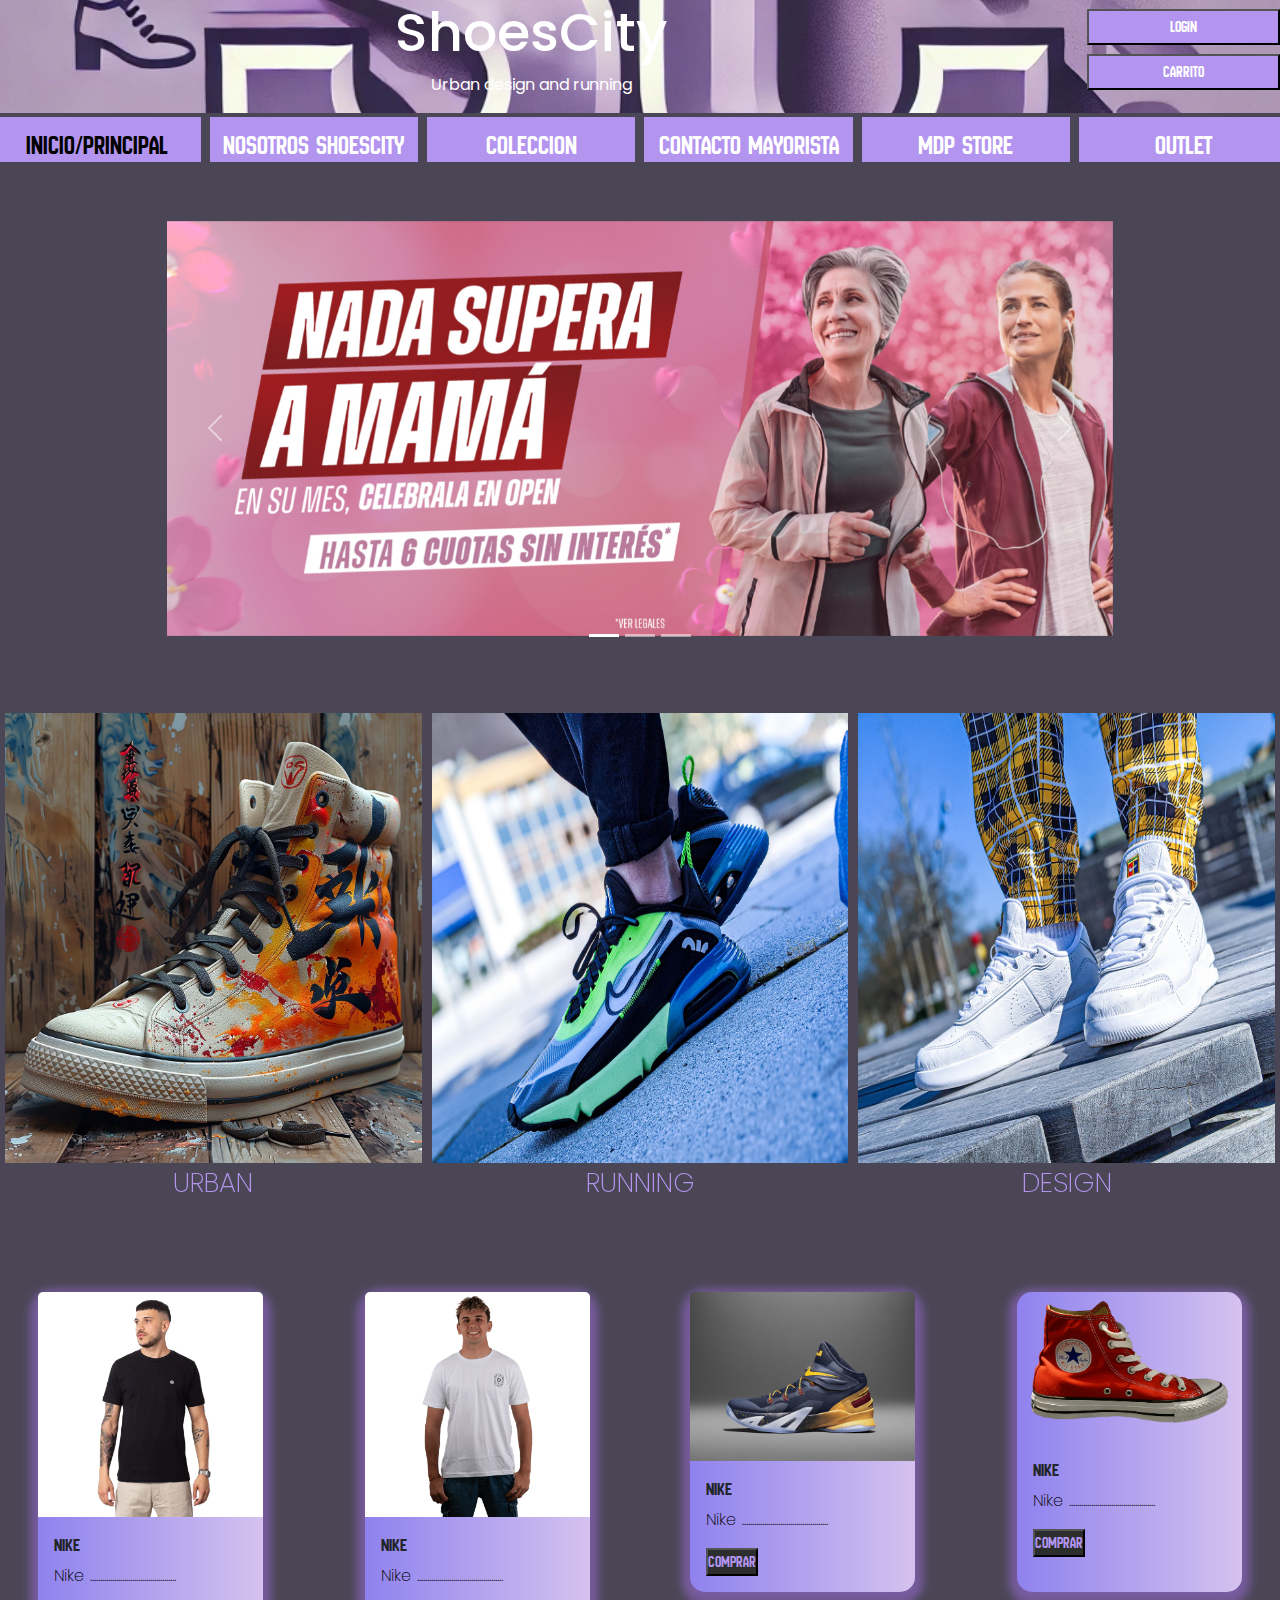
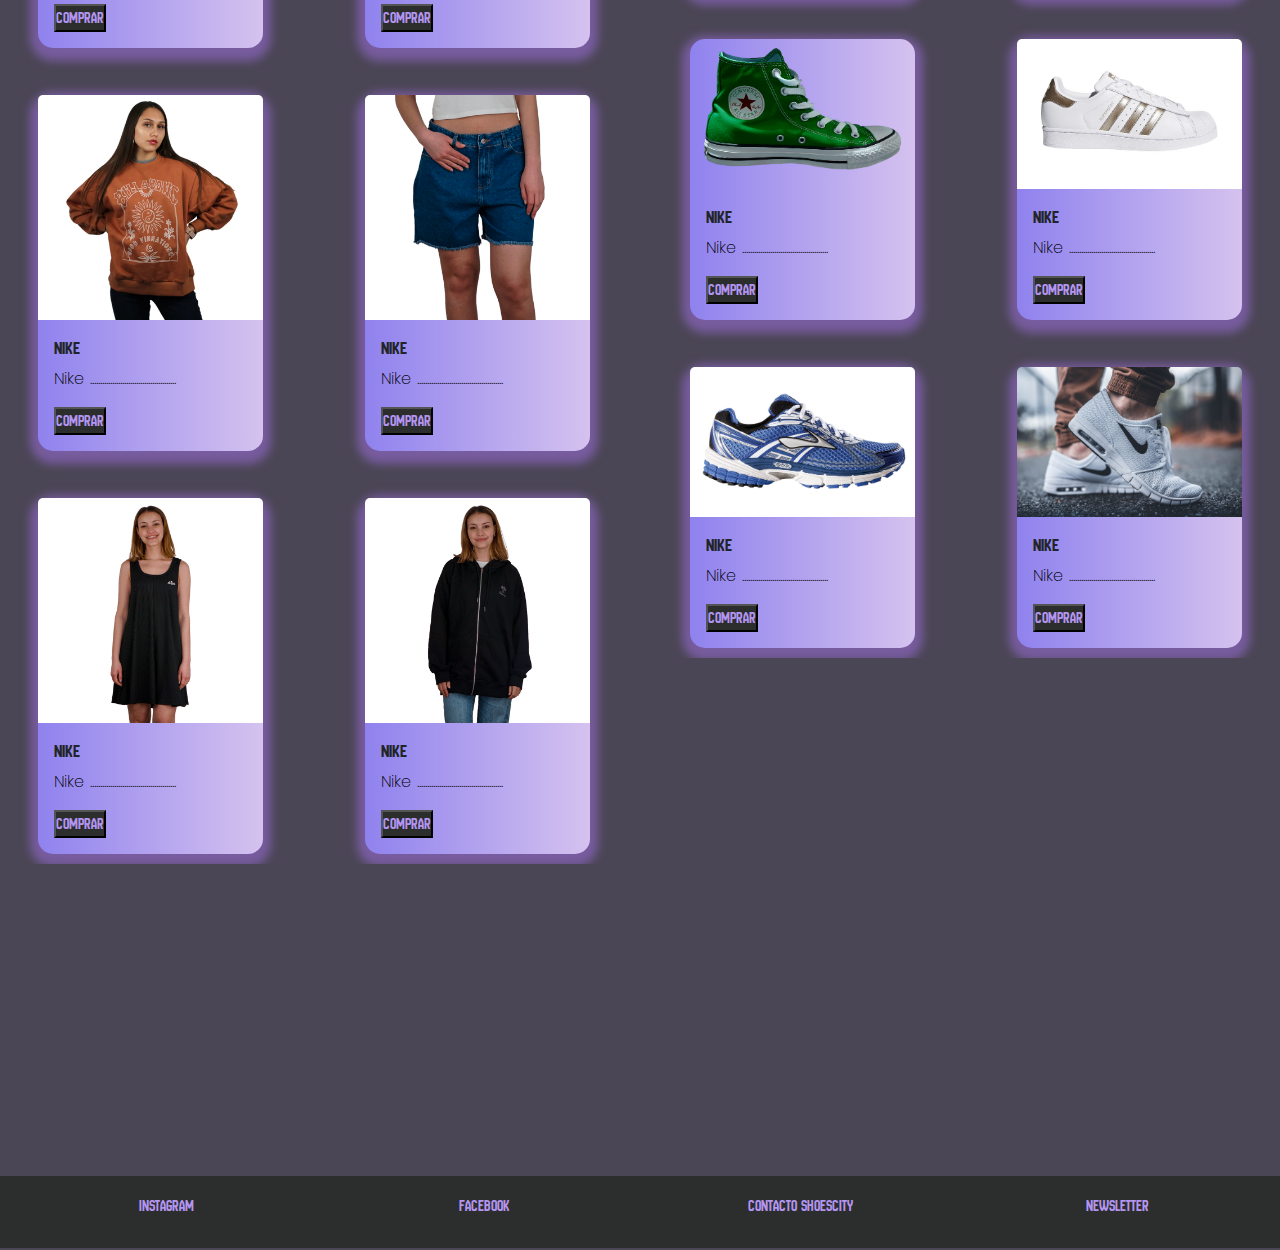
==== commit dc2bde05: "Entrega final - ajustes navbar" ====
--- a/index.html
+++ b/index.html
@@ -25,7 +25,7 @@
                     <div class="row">
                         <div class="col-10">
                             <!-- SECCION DE LOGO EMPRESA Y BUSCADOR --> 
-                            <div class="titulo">              
+                            <div class="titulo">             
                                 <h1 class="animate__animated animate__heartBeat">ShoesCity</h1>
                                 <p>Urban design and running </p>
                             </div> 
@@ -40,16 +40,23 @@
                     </div>
                     <div class="row">
                         <!-- SECCION DE NAVEGADOR -->    
-                        <nav class="nav">
-                            <ul>
-                                <li><a href="index.html">Inicio/Principal</a></li>
-                                <li><a href="pages/nosotros.html">Nosotros ShoesCity</a></li>
-                                <li><a href="pages/coleccion.html">Coleccion</a></li>
-                                <li><a href="pages/contacto-mayorista.html">Contacto Mayorista</a></li>
-                                <li><a href="pages/mdpStore.html">MDP Store</a></li>
-                                <li><a href="pages/outlet.html">Outlet</a></li>
-                            </ul>
-                        </nav>  
+                        <nav class="navbar navbar-expand-lg bg-body-tertiary nav">
+                            <div class="container-fluid">
+                                <button class="navbar-toggler" type="button" data-bs-toggle="collapse" data-bs-target="#navbarSupportedContent" aria-controls="navbarSupportedContent" aria-expanded="false" aria-label="Toggle navigation">
+                                    <span class="navbar-toggler-icon"></span>
+                                </button>
+                                <div class="collapse navbar-collapse" id="navbarSupportedContent">
+                                    <ul class="navbar-nav me-auto mb-2 mb-lg-0">
+                                        <li class="nav-item"><a class="nav-link active" aria-current="page" href="index.html">Inicio/Principal</a></li>
+                                        <li class="nav-item"><a class="nav-link" href="pages/nosotros.html">Nosotros ShoesCity</a></li>
+                                        <li class="nav-item"><a class="nav-link" href="pages/coleccion.html">Coleccion</a></li>
+                                        <li class="nav-item"><a class="nav-link" href="pages/contacto-mayorista.html">Contacto mayorista</a></li>
+                                        <li class="nav-item"><a class="nav-link" href="pages/mdpStore.html">MDP Store</a></li>
+                                        <li class="nav-item"><a class="nav-link" href="pages/outlet.html">Outlet</a></li>
+                                    </ul>
+                                </div>
+                            </div>
+                        </nav>
                     </div>
                 
                 </header>
--- a/styles/style.css
+++ b/styles/style.css
@@ -80,8 +80,8 @@
 /*-------------------ESTILOS DEL HEADER-----------------*/
 .header {
   width: 100%;
-  height: 21.5vh;
-  background-image: url("../images/fondo.png");
+  height: auto;
+  background-image: url("/images/logoshoescity.webp");
   background-size: cover; /* Cubre toda el área de la sección */
   background-position: center; /* Centra la imagen */
   background-repeat: no-repeat; /* Evita que la imagen se repita */
@@ -101,7 +101,7 @@
 }
 .header .titulo h1 {
   text-align: center;
-  color: rgb(179, 149, 239);
+  color: white;
   font-size: 6vh;
 }
 .header .titulo p {
@@ -137,15 +137,20 @@
   width: 100%;
   height: auto;
   padding: 0;
-  background-color: rgb(44, 45, 45);
   overflow: hidden;
   display: flex;
   flex-direction: column;
   align-items: center;
 }
-.header .nav ul {
-  width: 100%;
-  margin: 1vh;
+.header .nav div {
+  background-color: rgb(75, 70, 85);
+}
+.header .nav div button {
+  background-color: rgb(179, 149, 239);
+}
+.header .nav div div ul {
+  width: 100%;
+  margin: 0;
   padding: 0;
   display: flex;
   justify-content: space-between;
@@ -155,27 +160,27 @@
   font-weight: 400;
   font-style: normal;
 }
-.header .nav ul li {
+.header .nav div div ul li {
   width: 100%;
   height: 5vh;
   background-color: rgb(179, 149, 239);
-  margin: 3px;
+  margin: 0.5vh;
   overflow: hidden;
 }
-.header .nav ul li a {
+.header .nav div div ul li a {
   display: block;
   text-align: center;
   color: white;
   font-size: 3vh;
   transition: all 0.5s ease-out;
 }
-.header .nav ul li a:hover, .header .nav ul li a:focus {
+.header .nav div div ul li a:hover, .header .nav div div ul li a:focus {
   background-color: rgb(213, 194, 239);
 }
-.header .nav ul li:hover {
+.header .nav div div ul li:hover {
   border: solid 3px rgb(132, 0, 255);
 }
-.header .nav ul li:hover a {
+.header .nav div div ul li:hover a {
   color: rgb(132, 0, 255);
 }
 
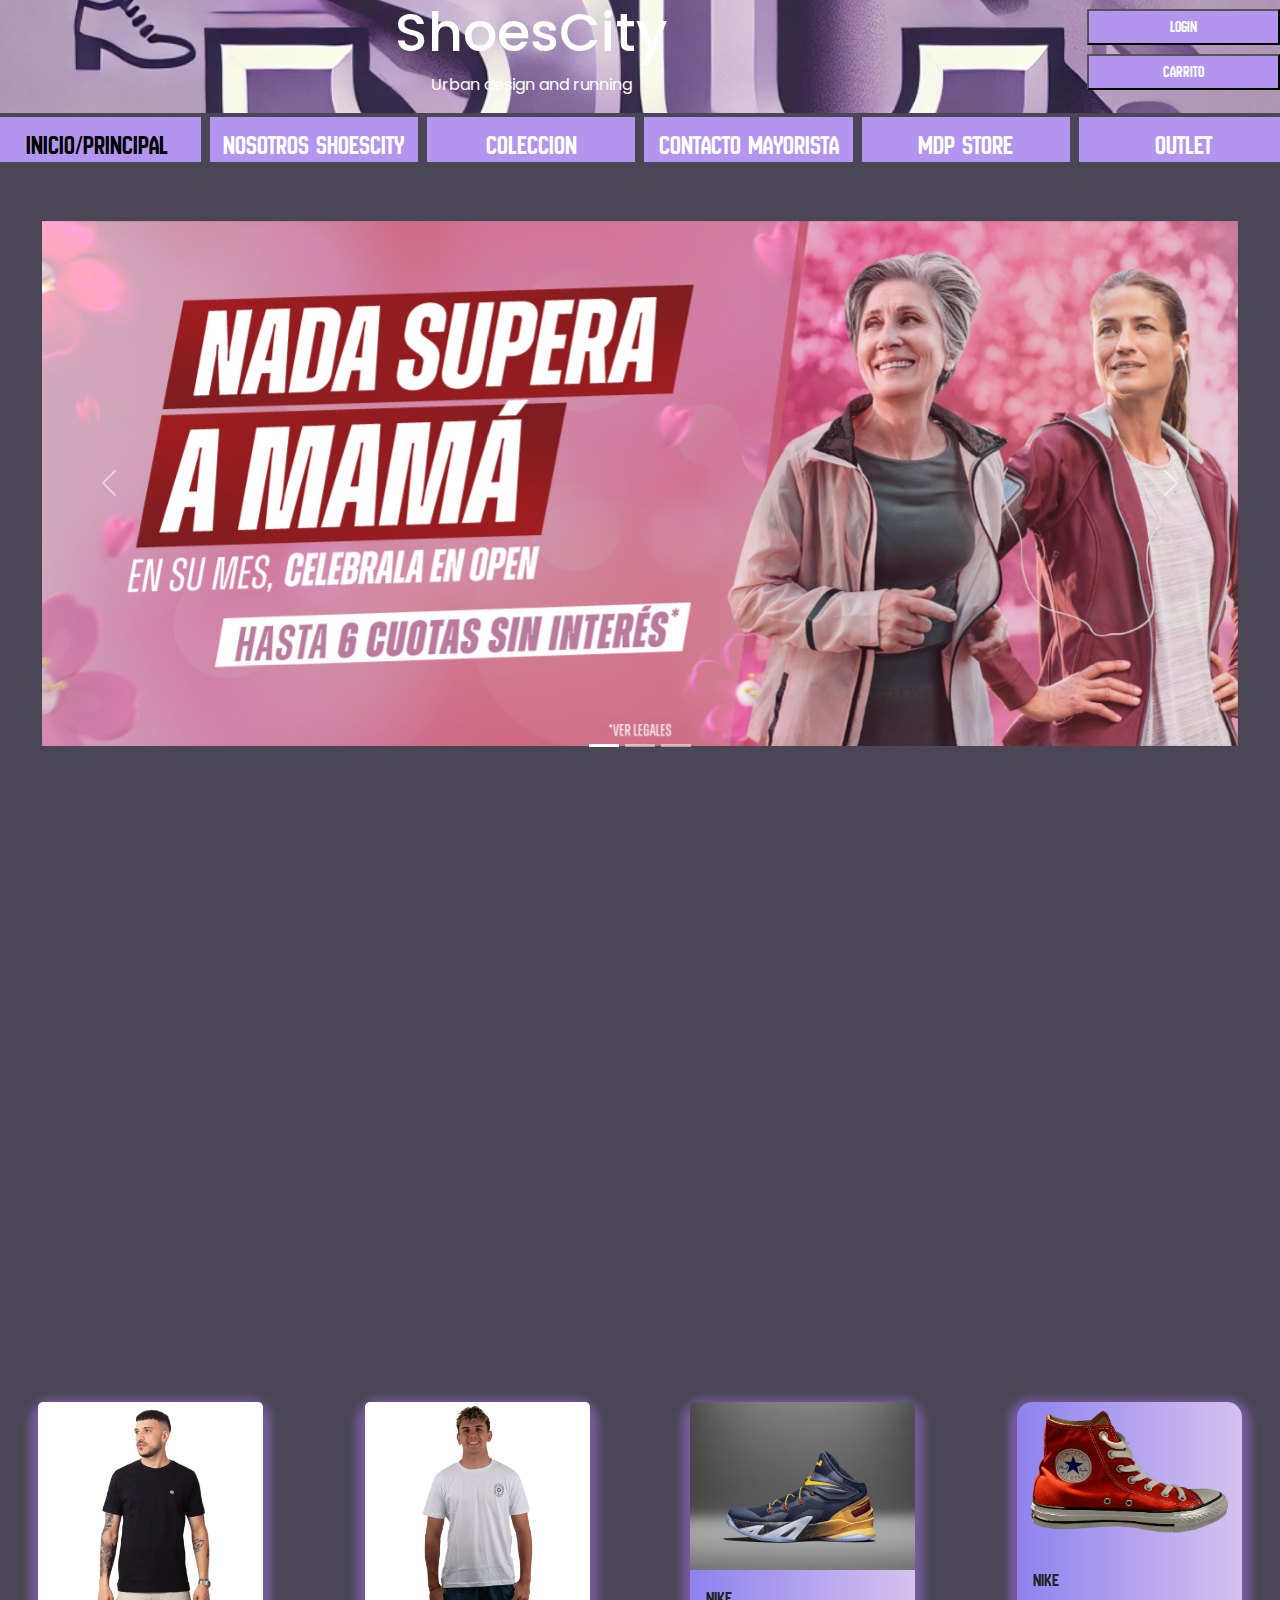
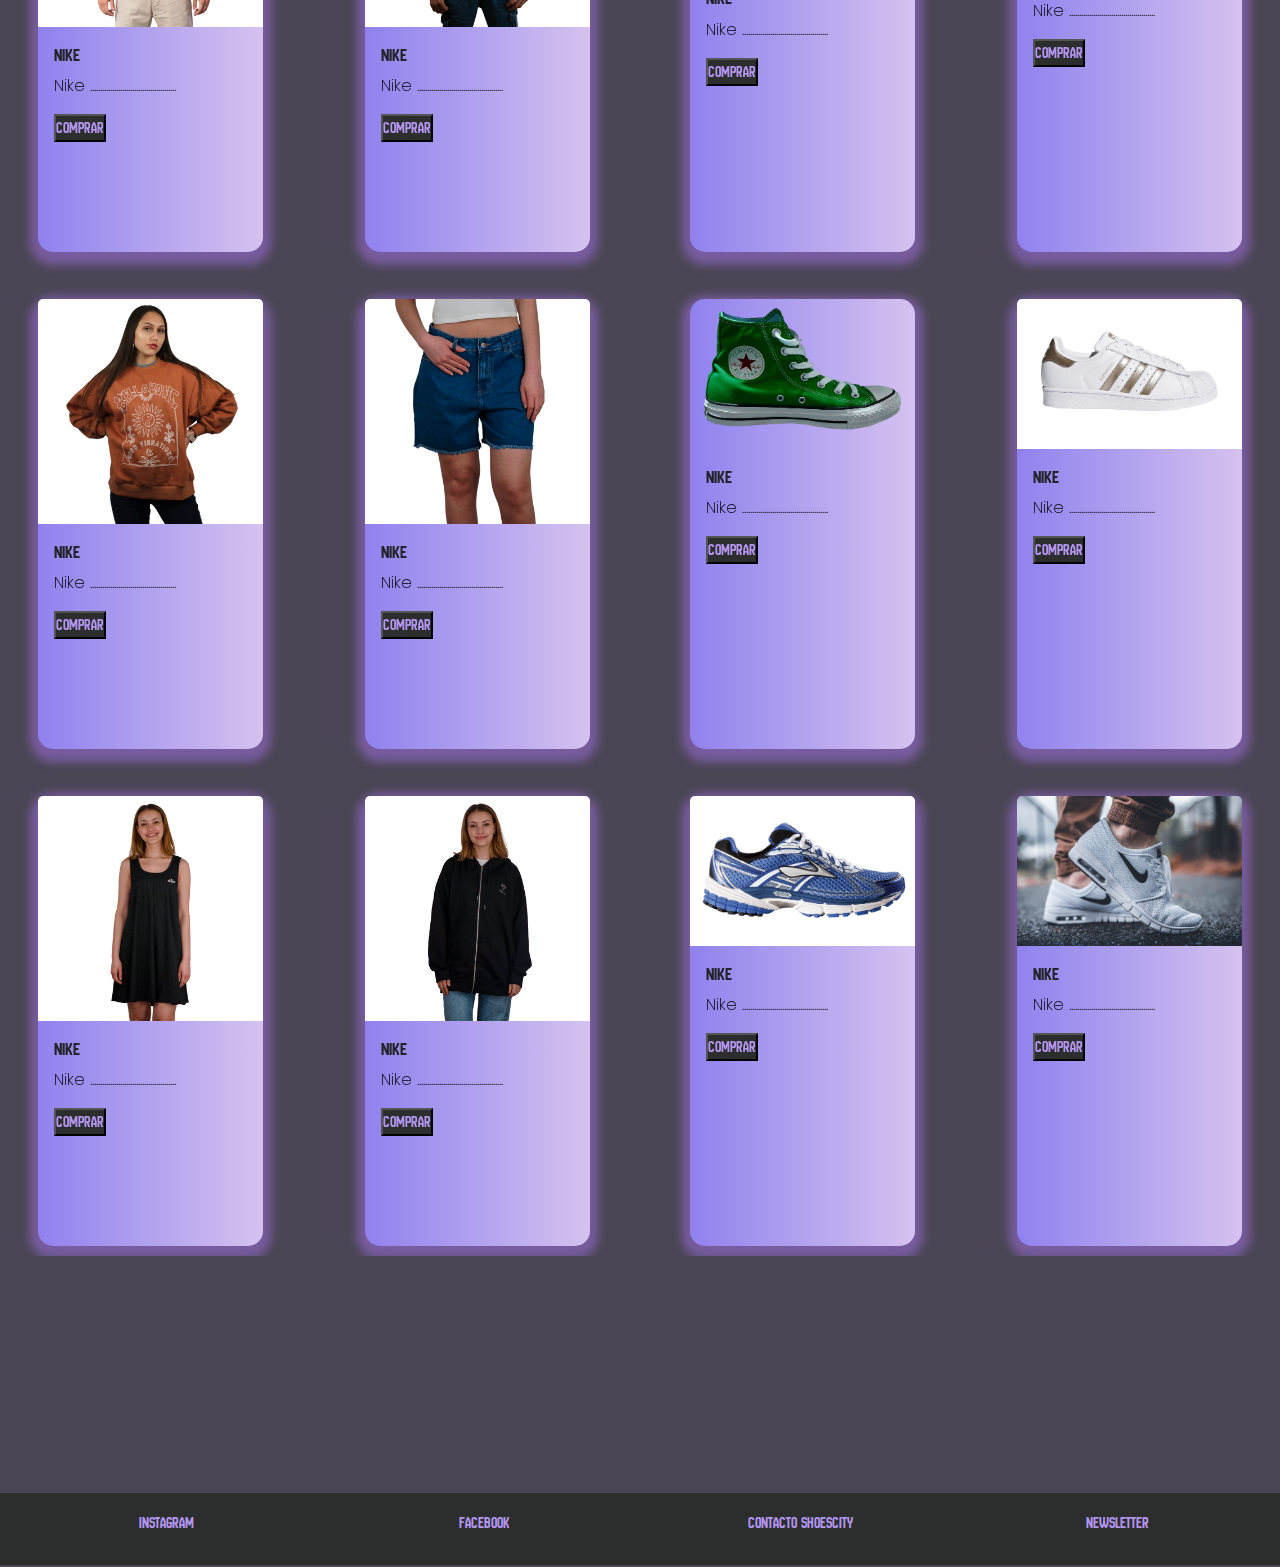
==== commit 567a6352: "Entrega final - Ajustes de estilos" ====
--- a/index.html
+++ b/index.html
@@ -74,13 +74,13 @@
                         </div>
                         <div class="carousel-inner w-100">
                           <div class="carousel-item active">
-                            <img src="images/banner01.jpg" class="d-block w-100" alt="Publicidad de ofertas para el dia de la madre">
+                            <img src="images/banner01.jpg" alt="Publicidad de ofertas para el dia de la madre">
                           </div>
                           <div class="carousel-item">
-                            <img src="images/banner02.jpg" class="d-block w-100" alt="Publicidad de botines Addidas F50 con Messi">
+                            <img src="images/banner02.jpg" alt="Publicidad de botines Addidas F50 con Messi">
                           </div>
                           <div class="carousel-item">
-                            <img src="images/banner03.jpg" class="d-block w-100" alt="Publicidad zapatillas Puma Deviate 3 faster">
+                            <img src="images/banner03.jpg" alt="Publicidad zapatillas Puma Deviate 3 faster">
                           </div>
                         </div>
                         <button class="carousel-control-prev" type="button" data-bs-target="#carouselIndicators" data-bs-slide="prev">
@@ -118,7 +118,7 @@
                     <section class="indumentaria">
                         <h2 data-aos="flip-left" style="text-align: center;">Indumentaria</h2>
 
-                        <div class="card" style="width: 25vh; background-color:rgb(213, 194, 239);">
+                        <div class="card">
                             <img src="images/indumentaria001.webp" class="card-img-top" alt="Remera hombre negra lisa con logo">
                             <div class="card-body">
                               <h3 class="card-title">Nike</h3>
@@ -126,7 +126,7 @@
                               <button class="button-extend" type="submit"><a href="">COMPRAR</a></button>
                             </div>
                         </div>
-                        <div class="card" style="width: 25vh; background-color:rgb(213, 194, 239);">
+                        <div class="card">
                             <img src="images/indumentaria002.png" class="card-img-top" alt="Remera hombre blanca lisa con logo">
                             <div class="card-body">
                               <h3 class="card-title">Nike</h3>
@@ -134,7 +134,7 @@
                               <button class="button-extend" type="submit"><a href="">COMPRAR</a></button>
                             </div>
                         </div>
-                        <div class="card" style="width: 25vh; background-color:rgb(213, 194, 239);">
+                        <div class="card">
                             <img src="images/indumentaria003.webp" class="card-img-top" alt="Buzo mujer marron con imagen">
                             <div class="card-body">
                               <h3 class="card-title">Nike</h3>
@@ -142,7 +142,7 @@
                               <button class="button-extend" type="submit"><a href="">COMPRAR</a></button>
                             </div>
                         </div>
-                        <div class="card" style="width: 25vh; background-color:rgb(213, 194, 239);">
+                        <div class="card">
                             <img src="images/indumentaria004.png" class="card-img-top" alt="Short mujer de jean azul">
                             <div class="card-body">
                               <h3 class="card-title">Nike</h3>
@@ -150,7 +150,7 @@
                               <button class="button-extend" type="submit"><a href="">COMPRAR</a></button>
                             </div>
                         </div>
-                        <div class="card" style="width: 25vh; background-color:rgb(213, 194, 239);">
+                        <div class="card">
                             <img src="images/indumentaria005.png" class="card-img-top" alt="Vestido mujer negro con logo">
                             <div class="card-body">
                               <h3 class="card-title">Nike</h3>
@@ -158,7 +158,7 @@
                               <button class="button-extend" type="submit"><a href="">COMPRAR</a></button>
                             </div>
                         </div>
-                        <div class="card" style="width: 25vh; background-color:rgb(213, 194, 239);">
+                        <div class="card">
                             <img src="images/indumentaria006.png" class="card-img-top" alt="Buzo mujer negro con cierre">
                             <div class="card-body">
                               <h3 class="card-title">Nike</h3>
@@ -172,7 +172,7 @@
                     <section class="ingresos">
                         <h2 data-aos="flip-left" style="text-align: center;">Nuevos ingresos</h2>
 
-                        <div class="card" style="width: 25vh; background-color:rgb(213, 194, 239);">
+                        <div class="card">
                             <img src="images/running001.jpg" class="card-img-top" alt="Zapatilla Nike running negra/naranja">
                             <div class="card-body">
                               <h3 class="card-title">Nike</h3>
@@ -180,7 +180,7 @@
                               <button class="button-extend" type="submit"><a href="">COMPRAR</a></button>
                             </div>
                         </div>
-                        <div class="card" style="width: 25vh; background-color:rgb(213, 194, 239);">
+                        <div class="card">
                             <img src="images/urban001.png" class="card-img-top" alt="Zapatilla converse all star roja">
                             <div class="card-body">
                               <h3 class="card-title">Nike</h3>
@@ -188,7 +188,7 @@
                               <button class="button-extend" type="submit"><a href="">COMPRAR</a></button>
                             </div>
                         </div>
-                        <div class="card" style="width: 25vh; background-color:rgb(213, 194, 239);">
+                        <div class="card">
                             <img src="images/urban002.png" class="card-img-top" alt="Zapatilla converse all star verde">
                             <div class="card-body">
                               <h3 class="card-title">Nike</h3>
@@ -196,7 +196,7 @@
                               <button class="button-extend" type="submit"><a href="">COMPRAR</a></button>
                             </div>
                         </div>
-                        <div class="card" style="width: 25vh; background-color:rgb(213, 194, 239);">
+                        <div class="card">
                             <img src="images/urban009.png" class="card-img-top" alt="Zapatilla Addidas superstar blanca/dorada ">
                             <div class="card-body">
                               <h3 class="card-title">Nike</h3>
@@ -204,7 +204,7 @@
                               <button class="button-extend" type="submit"><a href="">COMPRAR</a></button>
                             </div>
                         </div>
-                        <div class="card" style="width: 25vh; background-color:rgb(213, 194, 239);">
+                        <div class="card">
                             <img src="images/running005.jpg" class="card-img-top" alt="Zapatilla running azul/blanca">
                             <div class="card-body">
                               <h3 class="card-title">Nike</h3>
@@ -212,7 +212,7 @@
                               <button class="button-extend" type="submit"><a href="">COMPRAR</a></button>
                             </div>
                         </div>
-                        <div class="card" style="width: 25vh; background-color:rgb(213, 194, 239);">
+                        <div class="card">
                             <img src="images/running003.jpg" class="card-img-top" alt="Zapatilla Nike air blanca">
                             <div class="card-body">
                               <h3 class="card-title">Nike</h3>
@@ -224,17 +224,17 @@
                 </div>
             </div>
 
-            <!-- ASIDE DE SERVICIOS -->
-
-            <div class="row">
-                <aside class="servicios">
+            <!-- SECCION DE SERVICIOS -->
+
+            <div class="row">
+                <section class="servicios">
                     <h2 data-aos="flip-left">Servicios</h2>
                     <a data-aos="fade-left" href="">Ofertas vigentes comprando en nuestra web</a>
                     <a data-aos="fade-left" href="">Promos con tarjetas de credito</a>
                     <a data-aos="fade-left" href="">Atencion postventa</a>
                     <a data-aos="fade-left" href="pages/mdpStore.html">Te invitamos a conocer MDP Store</a>
                     <a data-aos="fade-left" href="pages/contacto-mayorista.html">Forma parte de nuetro equipo comercial</a>      
-                </aside>
+                </section>
             </div> 
                 
             <!-- SECCION DEL FOOTER -->
--- a/styles/style.css
+++ b/styles/style.css
@@ -226,9 +226,9 @@
   overflow: hidden;
   padding: 3vh;
 }
-.carousel .carousel {
-  width: 80%;
-  height: auto;
+.carousel div img {
+  display: block;
+  width: 100%;
 }
 
 /*--------------ESTILOS DE SECCION CATEGORIAS---------------*/
@@ -286,6 +286,7 @@
 }
 .indumentaria .card, .ingresos .card {
   width: 25vh;
+  height: 50vh;
   margin: 10px;
   background-image: linear-gradient(to left, rgb(213, 194, 239), rgb(143, 130, 238));
   box-sizing: 1px;
@@ -299,14 +300,7 @@
 .indumentaria .card -moz-b .card-body h3, .ingresos .card -moz-b .card-body h3 {
   margin: 10px 0;
 }
-.indumentaria .card -moz-b .card-body p, .ingresos .card -moz-b .card-body p {
-  color: black;
-}
-.indumentaria .card -moz-b .card-body button, .ingresos .card -moz-b .card-body button {
-  width: 50%;
-}
 .indumentaria .card -moz-b .card-body button a, .ingresos .card -moz-b .card-body button a {
-  color: white;
   text-decoration: none;
 }
 .indumentaria .card -moz-b .card-body button:active, .ingresos .card -moz-b .card-body button:active {
@@ -316,7 +310,7 @@
   border: solid 2px rgb(132, 0, 255);
 }
 
-/*--------------ESTILOS DE ASIDE DE SERVICIOS---------------*/
+/*--------------ESTILOS DE SECCION DE SERVICIOS---------------*/
 .servicios {
   width: 100%;
   height: 100%;
@@ -325,10 +319,9 @@
   flex-direction: column;
   overflow: hidden;
   text-align: left;
-  /* margin: 2px; */
-  padding: 5vh;
-}
-.servicios h3 {
+  padding-left: 3vh;
+}
+.servicios h2 {
   font-size: 2rem;
 }
 .servicios a {
@@ -363,7 +356,7 @@
 .nosotros p {
   padding: 2vh;
   text-align: center;
-  color: rgb(179, 149, 239);
+  color: rgb(213, 194, 239);
 }
 
 /*------------------------ESTILOS DE COLECCION.HTML-----------------------*/
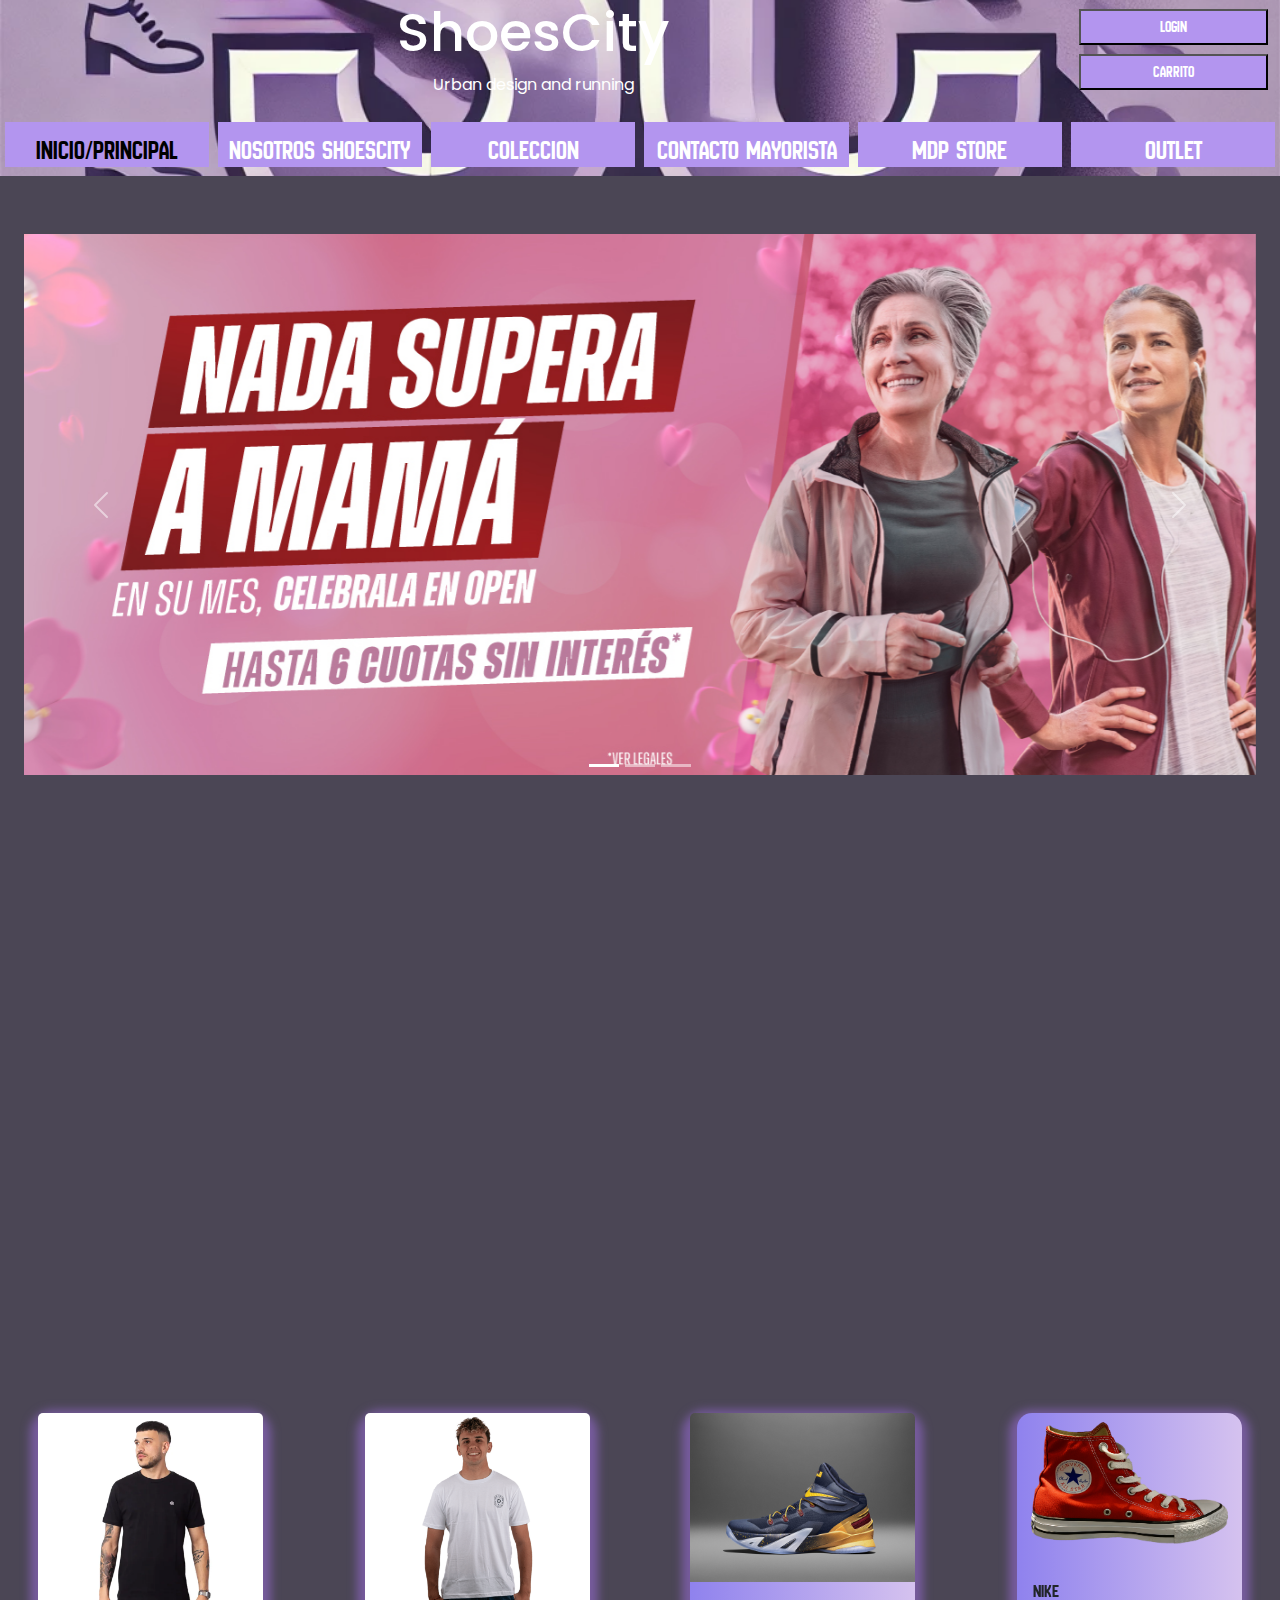
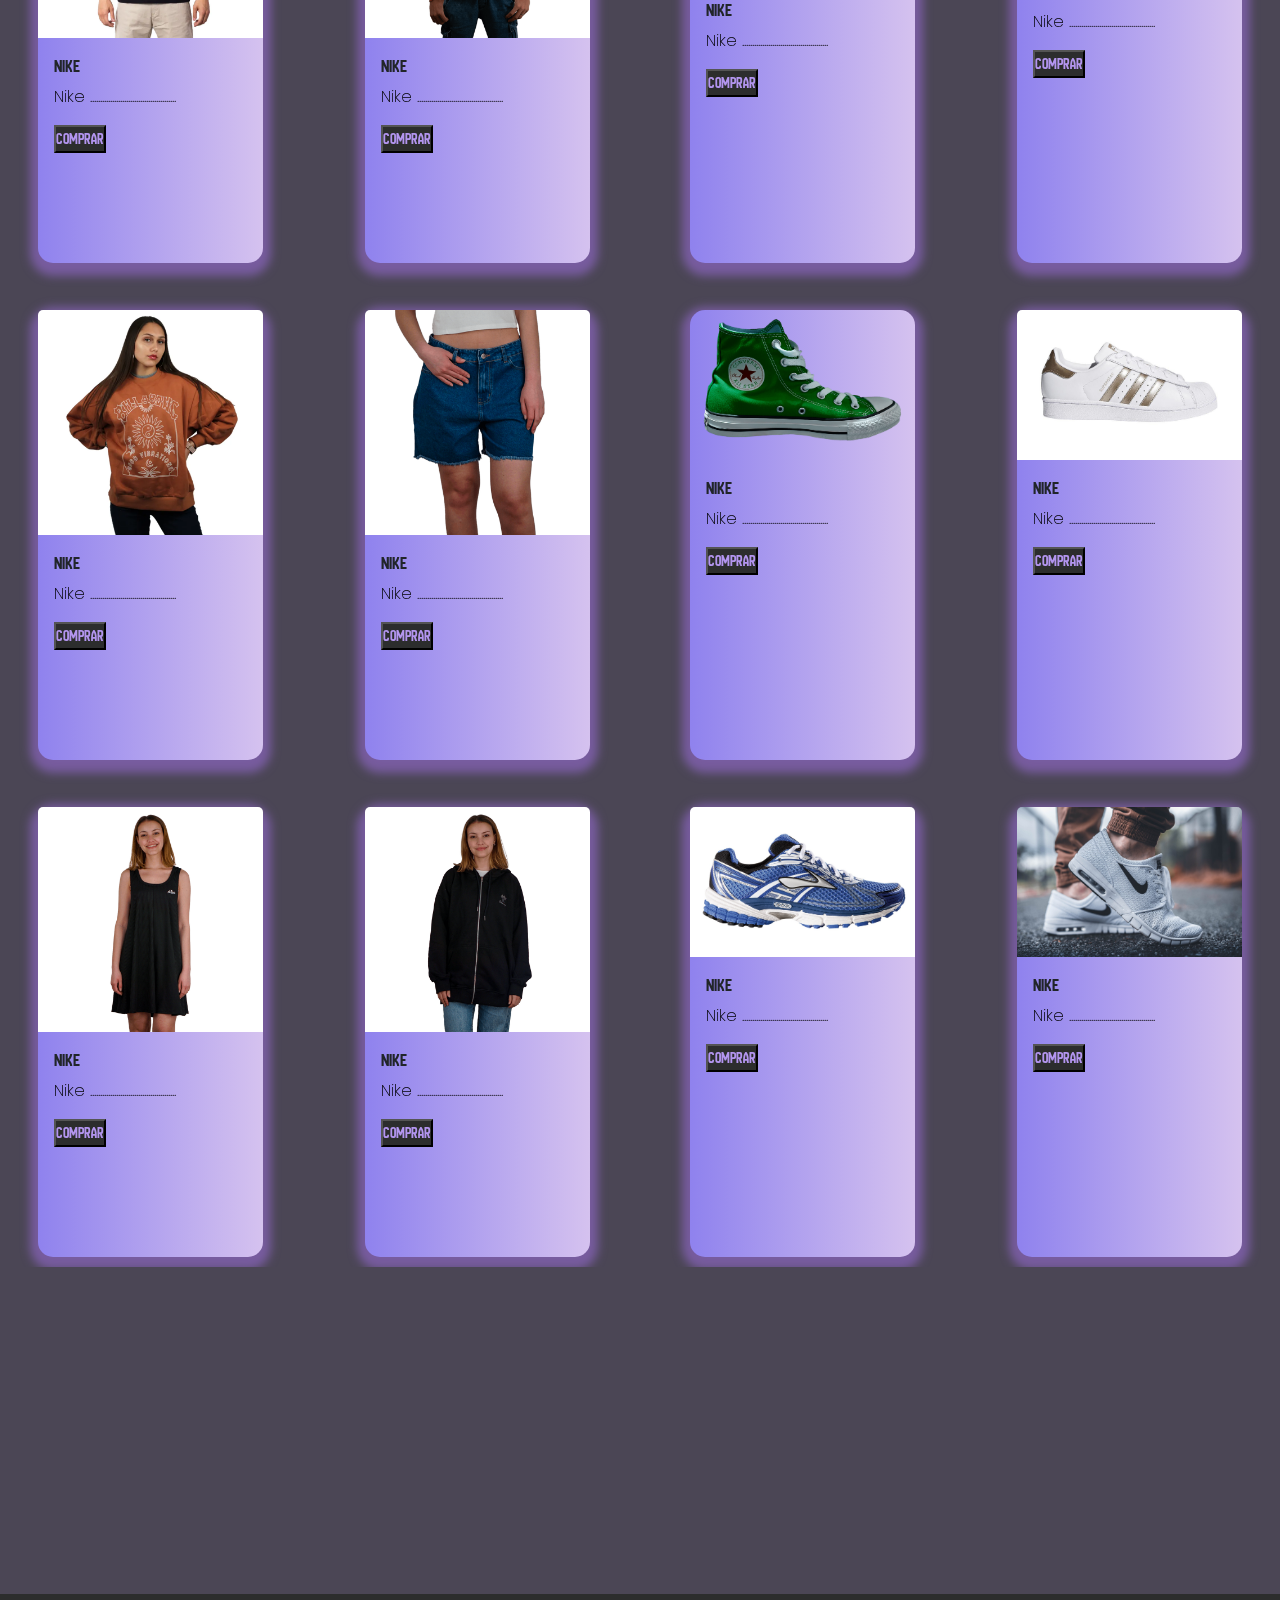
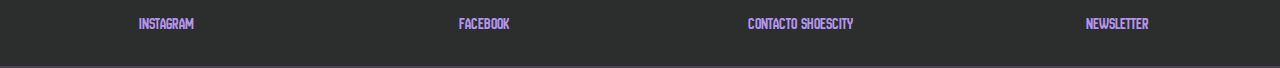
==== commit ce06da4a: "Entrega final - ajustes estilos" ====
--- a/index.html
+++ b/index.html
@@ -40,7 +40,7 @@
                     </div>
                     <div class="row">
                         <!-- SECCION DE NAVEGADOR -->    
-                        <nav class="navbar navbar-expand-lg bg-body-tertiary nav">
+                        <nav class="navbar navbar-expand-lg nav">
                             <div class="container-fluid">
                                 <button class="navbar-toggler" type="button" data-bs-toggle="collapse" data-bs-target="#navbarSupportedContent" aria-controls="navbarSupportedContent" aria-expanded="false" aria-label="Toggle navigation">
                                     <span class="navbar-toggler-icon"></span>
@@ -48,11 +48,11 @@
                                 <div class="collapse navbar-collapse" id="navbarSupportedContent">
                                     <ul class="navbar-nav me-auto mb-2 mb-lg-0">
                                         <li class="nav-item"><a class="nav-link active" aria-current="page" href="index.html">Inicio/Principal</a></li>
-                                        <li class="nav-item"><a class="nav-link" href="pages/nosotros.html">Nosotros ShoesCity</a></li>
-                                        <li class="nav-item"><a class="nav-link" href="pages/coleccion.html">Coleccion</a></li>
-                                        <li class="nav-item"><a class="nav-link" href="pages/contacto-mayorista.html">Contacto mayorista</a></li>
-                                        <li class="nav-item"><a class="nav-link" href="pages/mdpStore.html">MDP Store</a></li>
-                                        <li class="nav-item"><a class="nav-link" href="pages/outlet.html">Outlet</a></li>
+                                        <li class="nav-item"><a class="nav-link" href="pages\nosotros.html">Nosotros ShoesCity</a></li>
+                                        <li class="nav-item"><a class="nav-link" href="pages\coleccion.html">Coleccion</a></li>
+                                        <li class="nav-item"><a class="nav-link" href="pages\contacto-mayorista.html">Contacto mayorista</a></li>
+                                        <li class="nav-item"><a class="nav-link" href="pages\mdpStore.html">MDP Store</a></li>
+                                        <li class="nav-item"><a class="nav-link" href="pages\outlet.html">Outlet</a></li>
                                     </ul>
                                 </div>
                             </div>
@@ -64,7 +64,7 @@
 
             <!-- SECCION DE CAROUSEL -->
             
-            <div class="row">
+            <div class="row margin-contenido">
                 <section class="carousel">
                     <div id="carouselIndicators" class="carousel slide">
                         <div class="carousel-indicators">
@@ -98,7 +98,7 @@
             <!-- MAIN DE CATEGORIAS DE PRODUCTOS -->
             
             <div class="row">
-                <main class="categorias">   
+                <section class="categorias">   
                     <div data-aos="fade-up">
                         <a href="pages/coleccion.html"><img src="images/categoriaUrban.jpg" alt="Zapatilla de estilo urbano">URBAN</a>
                     </div>
@@ -108,7 +108,7 @@
                     <div data-aos="fade-up">
                         <a href="pages/coleccion.html"><img src="images/categoriaDesign.jpg" alt="Zapatilla de diseño exclusivo">DESIGN</a>
                     </div>
-                </main>
+                </section>
             </div>
                 
             <!-- SECCION DE INDUMENTARIA Y NUEVOS INGRESOS -->
--- a/styles/style.css
+++ b/styles/style.css
@@ -77,6 +77,10 @@
   flex: 1;
 }
 
+.margin-contenido {
+  margin-top: 22vh;
+}
+
 /*-------------------ESTILOS DEL HEADER-----------------*/
 .header {
   width: 100%;
@@ -89,6 +93,10 @@
   font-weight: 400;
   text-align: center;
   overflow: hidden; /* Evita que el contenido se desborde */
+  position: fixed; /* Fija el header en su posición */
+  top: 0; /* Se mantiene en la parte superior */
+  left: 0;
+  z-index: 1000; /* Asegura que esté por encima del contenido */
 }
 .header .titulo {
   width: 100%;
@@ -137,13 +145,14 @@
   width: 100%;
   height: auto;
   padding: 0;
+  padding-bottom: 0.5vh;
   overflow: hidden;
   display: flex;
   flex-direction: column;
   align-items: center;
 }
 .header .nav div {
-  background-color: rgb(75, 70, 85);
+  /* background-color: $color-3; */
 }
 .header .nav div button {
   background-color: rgb(179, 149, 239);
@@ -166,6 +175,7 @@
   background-color: rgb(179, 149, 239);
   margin: 0.5vh;
   overflow: hidden;
+  margin-top: 1vh;
 }
 .header .nav div div ul li a {
   display: block;
@@ -224,9 +234,11 @@
   align-content: center;
   align-items: center;
   overflow: hidden;
-  padding: 3vh;
+  padding: 2vh;
 }
 .carousel div img {
+  width: 70%;
+  height: auto;
   display: block;
   width: 100%;
 }
@@ -240,7 +252,6 @@
   justify-content: center;
   text-align: center;
   font-size: 3vh;
-  /* margin: 2px; */
   padding-top: 2vh;
   list-style-type: none;
   align-items: center;
@@ -320,6 +331,8 @@
   overflow: hidden;
   text-align: left;
   padding-left: 3vh;
+  margin-top: 5vh;
+  margin-bottom: 5vh;
 }
 .servicios h2 {
   font-size: 2rem;
@@ -345,6 +358,7 @@
   display: flex;
   flex-direction: column;
   align-items: center;
+  padding: 2vh;
 }
 .nosotros img {
   width: 80%;
@@ -369,8 +383,7 @@
   text-align: center;
   align-content: center;
   overflow: hidden;
-  margin: 2px;
-  padding: 1vh 0vh;
+  padding: 3vh;
 }
 .contenedor-coleccion h2 {
   width: 100%;
@@ -403,7 +416,8 @@
 .contenedor-articulos-coleccion {
   width: 100%;
   height: auto;
-  margin: 2px;
+  margin: 2vh;
+  padding: 3vh;
   display: flex;
   flex-direction: row;
   flex-wrap: wrap; /* Permite que los elementos se muevan a una nueva fila */
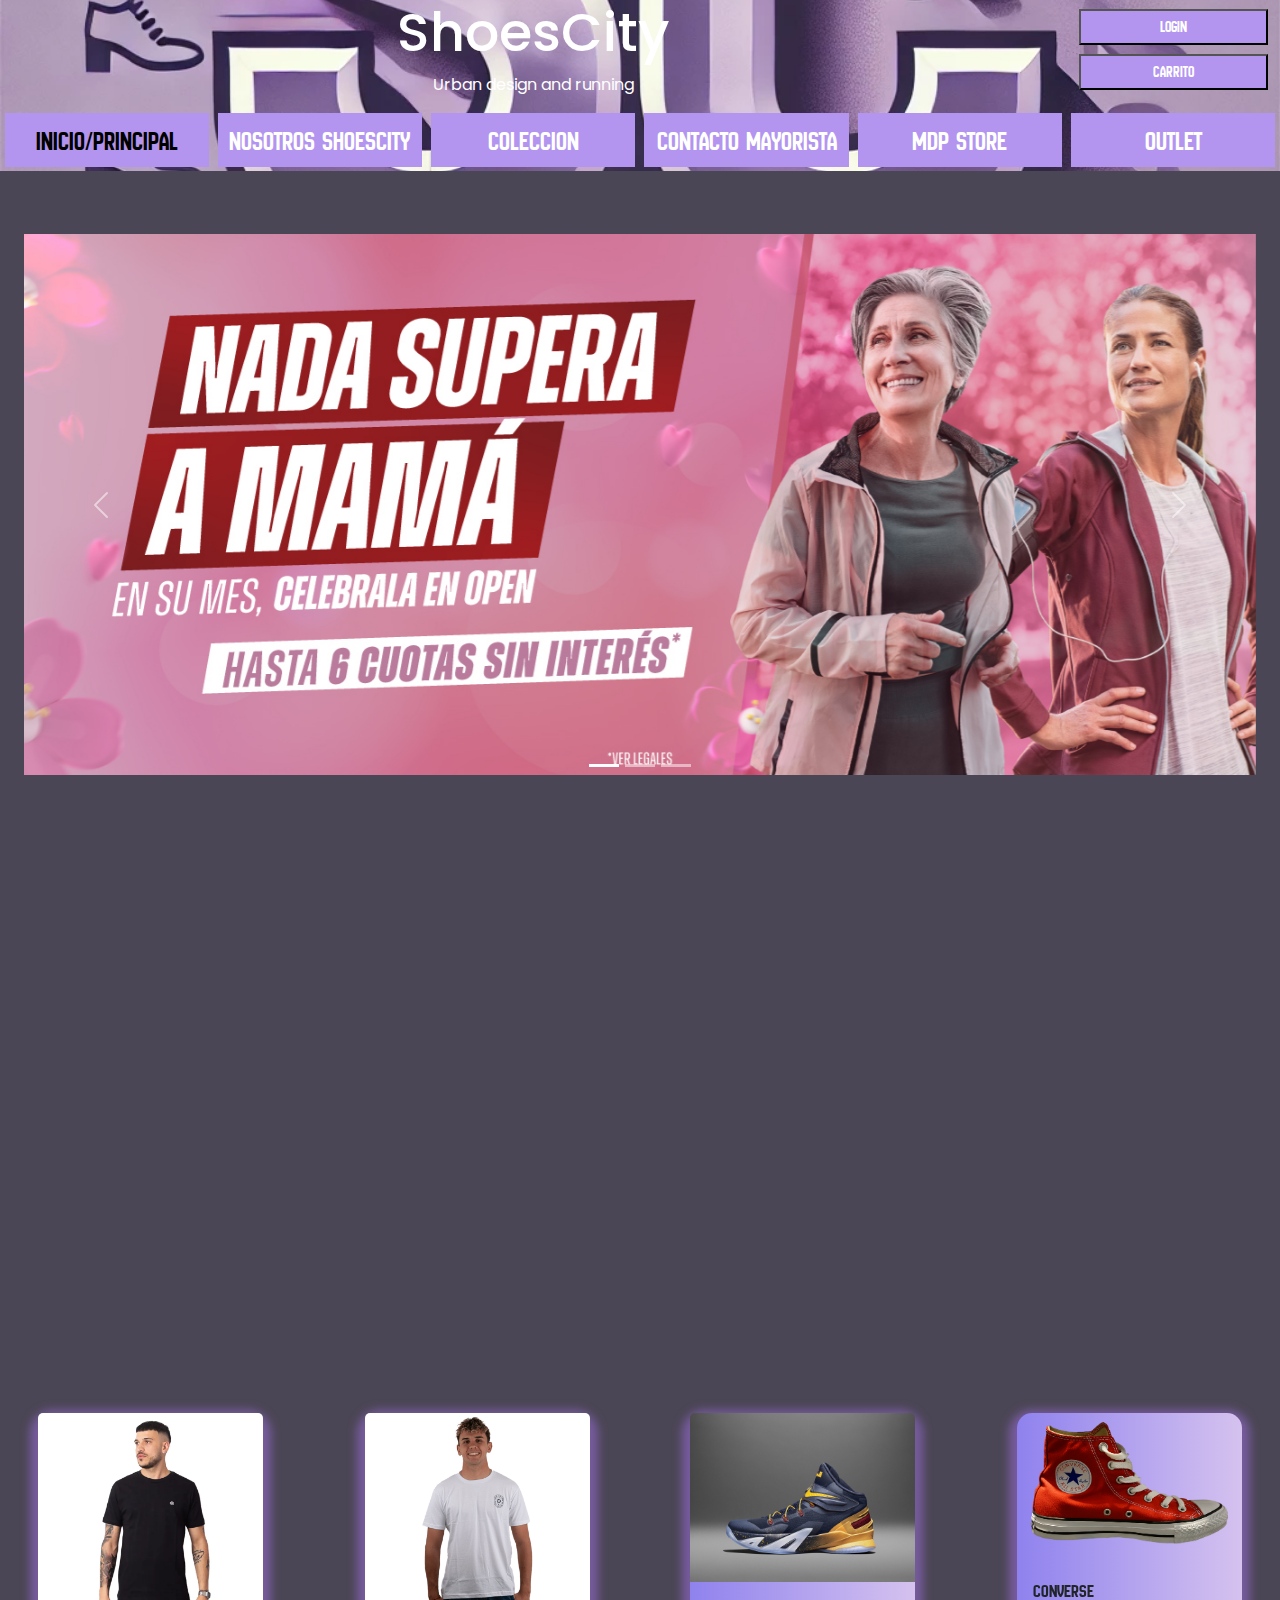
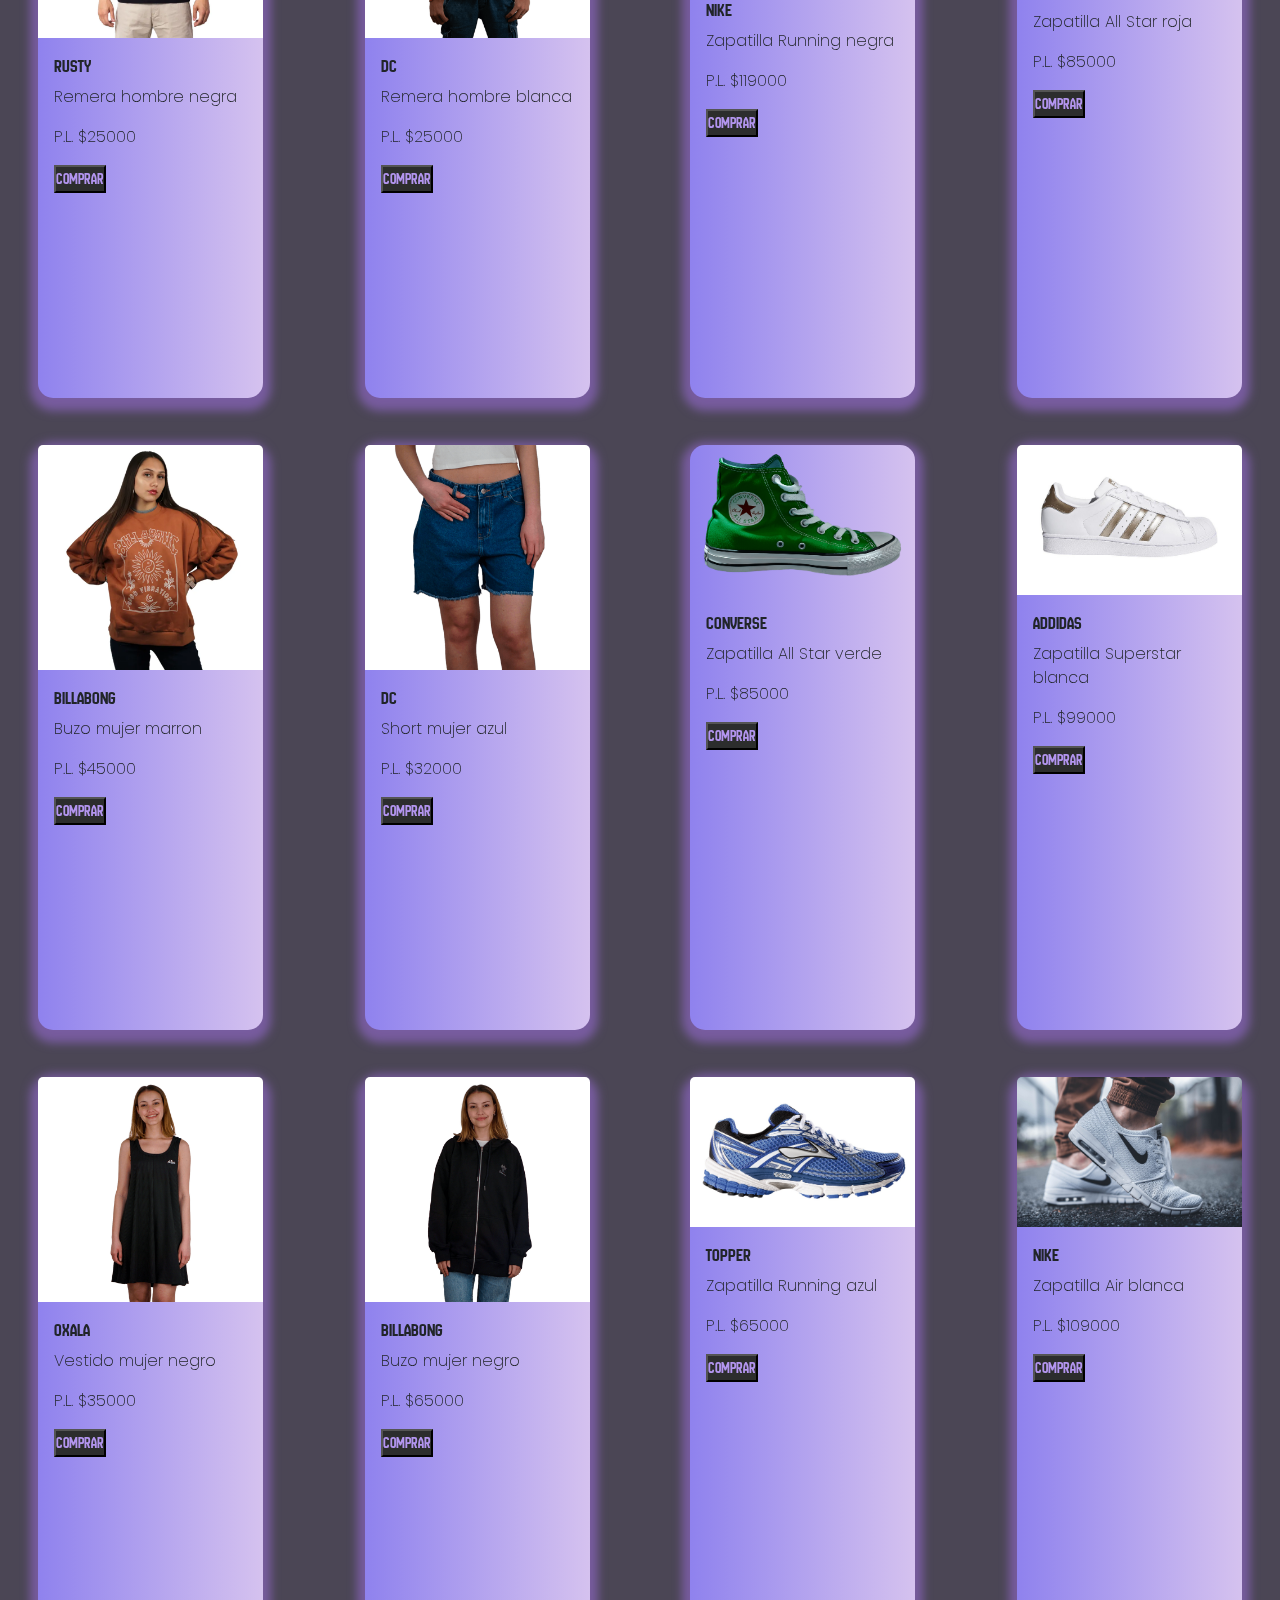
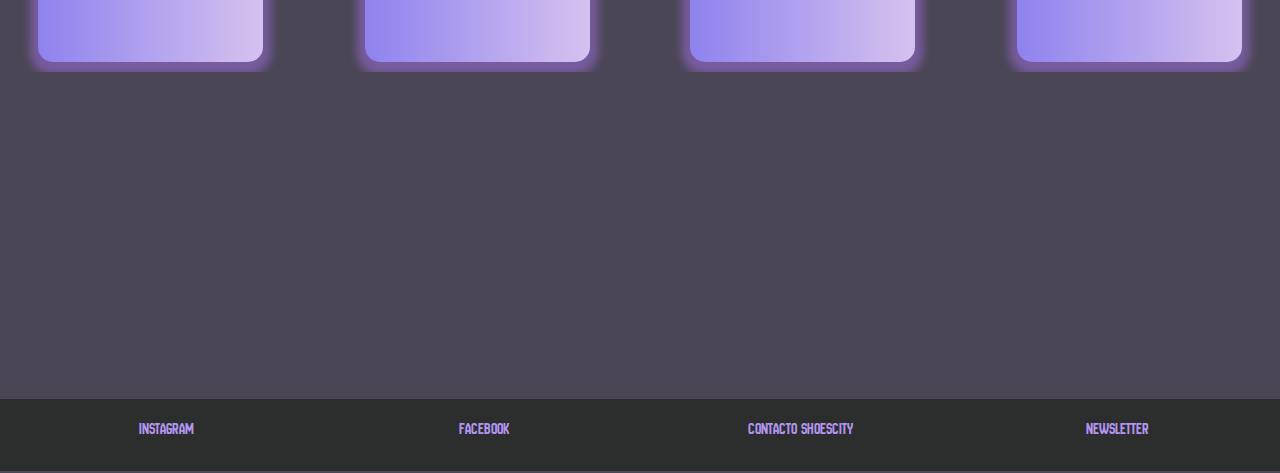
==== commit 67dc0f7b: "Entrega final - Ajustes contenidos cards" ====
--- a/index.html
+++ b/index.html
@@ -116,53 +116,59 @@
             <div class="row row-madiaquery">
                 <div class="col">
                     <section class="indumentaria">
-                        <h2 data-aos="flip-left" style="text-align: center;">Indumentaria</h2>
+                        <h2 data-aos="flip-left">Indumentaria</h2>
 
                         <div class="card">
                             <img src="images/indumentaria001.webp" class="card-img-top" alt="Remera hombre negra lisa con logo">
                             <div class="card-body">
-                              <h3 class="card-title">Nike</h3>
-                              <p class="card-text" style="color: black;">Nike ...........................................</p>
+                              <h3 class="card-title">Rusty</h3>
+                              <p class="card-text">Remera hombre negra</p>
+                              <p class="card-text">P.L. $25000</p>
                               <button class="button-extend" type="submit"><a href="">COMPRAR</a></button>
                             </div>
                         </div>
                         <div class="card">
                             <img src="images/indumentaria002.png" class="card-img-top" alt="Remera hombre blanca lisa con logo">
                             <div class="card-body">
-                              <h3 class="card-title">Nike</h3>
-                              <p class="card-text" style="color: black;">Nike ...........................................</p>
+                              <h3 class="card-title">DC</h3>
+                              <p class="card-text">Remera hombre blanca</p>
+                              <p class="card-text">P.L. $25000</p>
                               <button class="button-extend" type="submit"><a href="">COMPRAR</a></button>
                             </div>
                         </div>
                         <div class="card">
                             <img src="images/indumentaria003.webp" class="card-img-top" alt="Buzo mujer marron con imagen">
                             <div class="card-body">
-                              <h3 class="card-title">Nike</h3>
-                              <p class="card-text" style="color: black;">Nike ...........................................</p>
+                              <h3 class="card-title">Billabong</h3>
+                              <p class="card-text">Buzo mujer marron </p>
+                              <p class="card-text">P.L. $45000</p>
                               <button class="button-extend" type="submit"><a href="">COMPRAR</a></button>
                             </div>
                         </div>
                         <div class="card">
                             <img src="images/indumentaria004.png" class="card-img-top" alt="Short mujer de jean azul">
                             <div class="card-body">
-                              <h3 class="card-title">Nike</h3>
-                              <p class="card-text" style="color: black;">Nike ...........................................</p>
+                              <h3 class="card-title">DC</h3>
+                              <p class="card-text">Short mujer azul</p>
+                              <p class="card-text">P.L. $32000</p>
                               <button class="button-extend" type="submit"><a href="">COMPRAR</a></button>
                             </div>
                         </div>
                         <div class="card">
                             <img src="images/indumentaria005.png" class="card-img-top" alt="Vestido mujer negro con logo">
                             <div class="card-body">
-                              <h3 class="card-title">Nike</h3>
-                              <p class="card-text" style="color: black;">Nike ...........................................</p>
+                              <h3 class="card-title">Oxala</h3>
+                              <p class="card-text">Vestido mujer negro</p>
+                              <p class="card-text">P.L. $35000</p>
                               <button class="button-extend" type="submit"><a href="">COMPRAR</a></button>
                             </div>
                         </div>
                         <div class="card">
                             <img src="images/indumentaria006.png" class="card-img-top" alt="Buzo mujer negro con cierre">
                             <div class="card-body">
-                              <h3 class="card-title">Nike</h3>
-                              <p class="card-text" style="color: black;">Nike ...........................................</p>
+                              <h3 class="card-title">Billabong</h3>
+                              <p class="card-text">Buzo mujer negro</p>
+                              <p class="card-text">P.L. $65000</p>
                               <button class="button-extend" type="submit"><a href="">COMPRAR</a></button>
                             </div>
                         </div>
@@ -170,53 +176,59 @@
                 </div>
                 <div class="col">
                     <section class="ingresos">
-                        <h2 data-aos="flip-left" style="text-align: center;">Nuevos ingresos</h2>
+                        <h2 data-aos="flip-left">Nuevos ingresos</h2>
 
                         <div class="card">
                             <img src="images/running001.jpg" class="card-img-top" alt="Zapatilla Nike running negra/naranja">
                             <div class="card-body">
                               <h3 class="card-title">Nike</h3>
-                              <p class="card-text" style="color: black;">Nike ...........................................</p>
+                              <p class="card-text">Zapatilla Running negra</p>
+                              <p class="card-text">P.L. $119000</p>
                               <button class="button-extend" type="submit"><a href="">COMPRAR</a></button>
                             </div>
                         </div>
                         <div class="card">
                             <img src="images/urban001.png" class="card-img-top" alt="Zapatilla converse all star roja">
                             <div class="card-body">
+                              <h3 class="card-title">Converse</h3>
+                              <p class="card-text">Zapatilla All Star roja</p>
+                              <p class="card-text">P.L. $85000</p>
+                              <button class="button-extend" type="submit"><a href="">COMPRAR</a></button>
+                            </div>
+                        </div>
+                        <div class="card">
+                            <img src="images/urban002.png" class="card-img-top" alt="Zapatilla converse all star verde">
+                            <div class="card-body">
+                              <h3 class="card-title">Converse</h3>
+                              <p class="card-text">Zapatilla All Star verde</p>
+                              <p class="card-text">P.L. $85000</p>
+                              <button class="button-extend" type="submit"><a href="">COMPRAR</a></button>
+                            </div>
+                        </div>
+                        <div class="card">
+                            <img src="images/urban009.png" class="card-img-top" alt="Zapatilla Addidas superstar blanca/dorada">
+                            <div class="card-body">
+                              <h3 class="card-title">Addidas</h3>
+                              <p class="card-text">Zapatilla Superstar blanca</p>
+                              <p class="card-text">P.L. $99000</p>
+                              <button class="button-extend" type="submit"><a href="">COMPRAR</a></button>
+                            </div>
+                        </div>
+                        <div class="card">
+                            <img src="images/running005.jpg" class="card-img-top" alt="Zapatilla running azul/blanca">
+                            <div class="card-body">
+                              <h3 class="card-title">Topper</h3>
+                              <p class="card-text">Zapatilla Running azul</p>
+                              <p class="card-text">P.L. $65000</p>
+                              <button class="button-extend" type="submit"><a href="">COMPRAR</a></button>
+                            </div>
+                        </div>
+                        <div class="card">
+                            <img src="images/running003.jpg" class="card-img-top" alt="Zapatilla Nike air blanca">
+                            <div class="card-body">
                               <h3 class="card-title">Nike</h3>
-                              <p class="card-text" style="color: black;">Nike ...........................................</p>
-                              <button class="button-extend" type="submit"><a href="">COMPRAR</a></button>
-                            </div>
-                        </div>
-                        <div class="card">
-                            <img src="images/urban002.png" class="card-img-top" alt="Zapatilla converse all star verde">
-                            <div class="card-body">
-                              <h3 class="card-title">Nike</h3>
-                              <p class="card-text" style="color: black;">Nike ...........................................</p>
-                              <button class="button-extend" type="submit"><a href="">COMPRAR</a></button>
-                            </div>
-                        </div>
-                        <div class="card">
-                            <img src="images/urban009.png" class="card-img-top" alt="Zapatilla Addidas superstar blanca/dorada ">
-                            <div class="card-body">
-                              <h3 class="card-title">Nike</h3>
-                              <p class="card-text" style="color: black;">Nike ...........................................</p>
-                              <button class="button-extend" type="submit"><a href="">COMPRAR</a></button>
-                            </div>
-                        </div>
-                        <div class="card">
-                            <img src="images/running005.jpg" class="card-img-top" alt="Zapatilla running azul/blanca">
-                            <div class="card-body">
-                              <h3 class="card-title">Nike</h3>
-                              <p class="card-text" style="color: black;">Nike ...........................................</p>
-                              <button class="button-extend" type="submit"><a href="">COMPRAR</a></button>
-                            </div>
-                        </div>
-                        <div class="card">
-                            <img src="images/running003.jpg" class="card-img-top" alt="Zapatilla Nike air blanca">
-                            <div class="card-body">
-                              <h3 class="card-title">Nike</h3>
-                              <p class="card-text" style="color: black;">Nike ...........................................</p>
+                              <p class="card-text">Zapatilla Air blanca</p>
+                              <p class="card-text">P.L. $109000</p>
                               <button class="button-extend" type="submit"><a href="">COMPRAR</a></button>
                             </div>
                         </div>
--- a/styles/style.css
+++ b/styles/style.css
@@ -171,11 +171,11 @@
 }
 .header .nav div div ul li {
   width: 100%;
-  height: 5vh;
+  height: 6vh;
   background-color: rgb(179, 149, 239);
-  margin: 0.5vh;
+  margin-left: 0.5vh;
+  margin-right: 0.5vh;
   overflow: hidden;
-  margin-top: 1vh;
 }
 .header .nav div div ul li a {
   display: block;
@@ -294,10 +294,11 @@
 .indumentaria h2, .ingresos h2 {
   width: 100%;
   font-size: 2rem;
+  text-align: center;
 }
 .indumentaria .card, .ingresos .card {
   width: 25vh;
-  height: 50vh;
+  height: 65vh;
   margin: 10px;
   background-image: linear-gradient(to left, rgb(213, 194, 239), rgb(143, 130, 238));
   box-sizing: 1px;
@@ -311,7 +312,14 @@
 .indumentaria .card -moz-b .card-body h3, .ingresos .card -moz-b .card-body h3 {
   margin: 10px 0;
 }
+.indumentaria .card -moz-b .card-body p, .ingresos .card -moz-b .card-body p {
+  color: black;
+}
+.indumentaria .card -moz-b .card-body button, .ingresos .card -moz-b .card-body button {
+  width: 50%;
+}
 .indumentaria .card -moz-b .card-body button a, .ingresos .card -moz-b .card-body button a {
+  color: white;
   text-decoration: none;
 }
 .indumentaria .card -moz-b .card-body button:active, .ingresos .card -moz-b .card-body button:active {
@@ -427,6 +435,7 @@
 }
 .contenedor-articulos-coleccion .card {
   width: 25vh;
+  height: 65vh;
   margin: 10px;
   background-image: linear-gradient(to left, rgb(213, 194, 239), rgb(143, 130, 238));
   box-sizing: 1px;
@@ -490,6 +499,7 @@
   height: auto;
   list-style-type: none;
   margin: 1vh;
+  margin-top: 4vh;
   display: flex;
   flex-direction: column;
   justify-content: space-around;
@@ -507,12 +517,17 @@
   width: 100%;
   height: auto;
   margin: 1vh;
+  margin-top: 6vh;
 }
 
 .mapa-mdpstore {
-  width: 50%;
+  width: 100%;
   height: auto;
   margin: 1vh;
+  display: flex;
+  flex-direction: column;
+  justify-content: space-around;
+  text-align: center;
 }
 
 /*------------------------ESTILOS DE OUTLET.HTML-----------------------*/
@@ -567,6 +582,7 @@
 }
 .contenedor-articulos-outlet .card {
   width: 25vh;
+  height: 65vh;
   margin: 10px;
   background-image: linear-gradient(to left, rgb(213, 194, 239), rgb(143, 130, 238));
   box-sizing: 1px;
@@ -659,6 +675,9 @@
   .formulario {
     width: 100%;
   }
+  .mapa-mdpstore {
+    overflow: auto;
+  }
   h1 {
     font-size: 2em;
   }
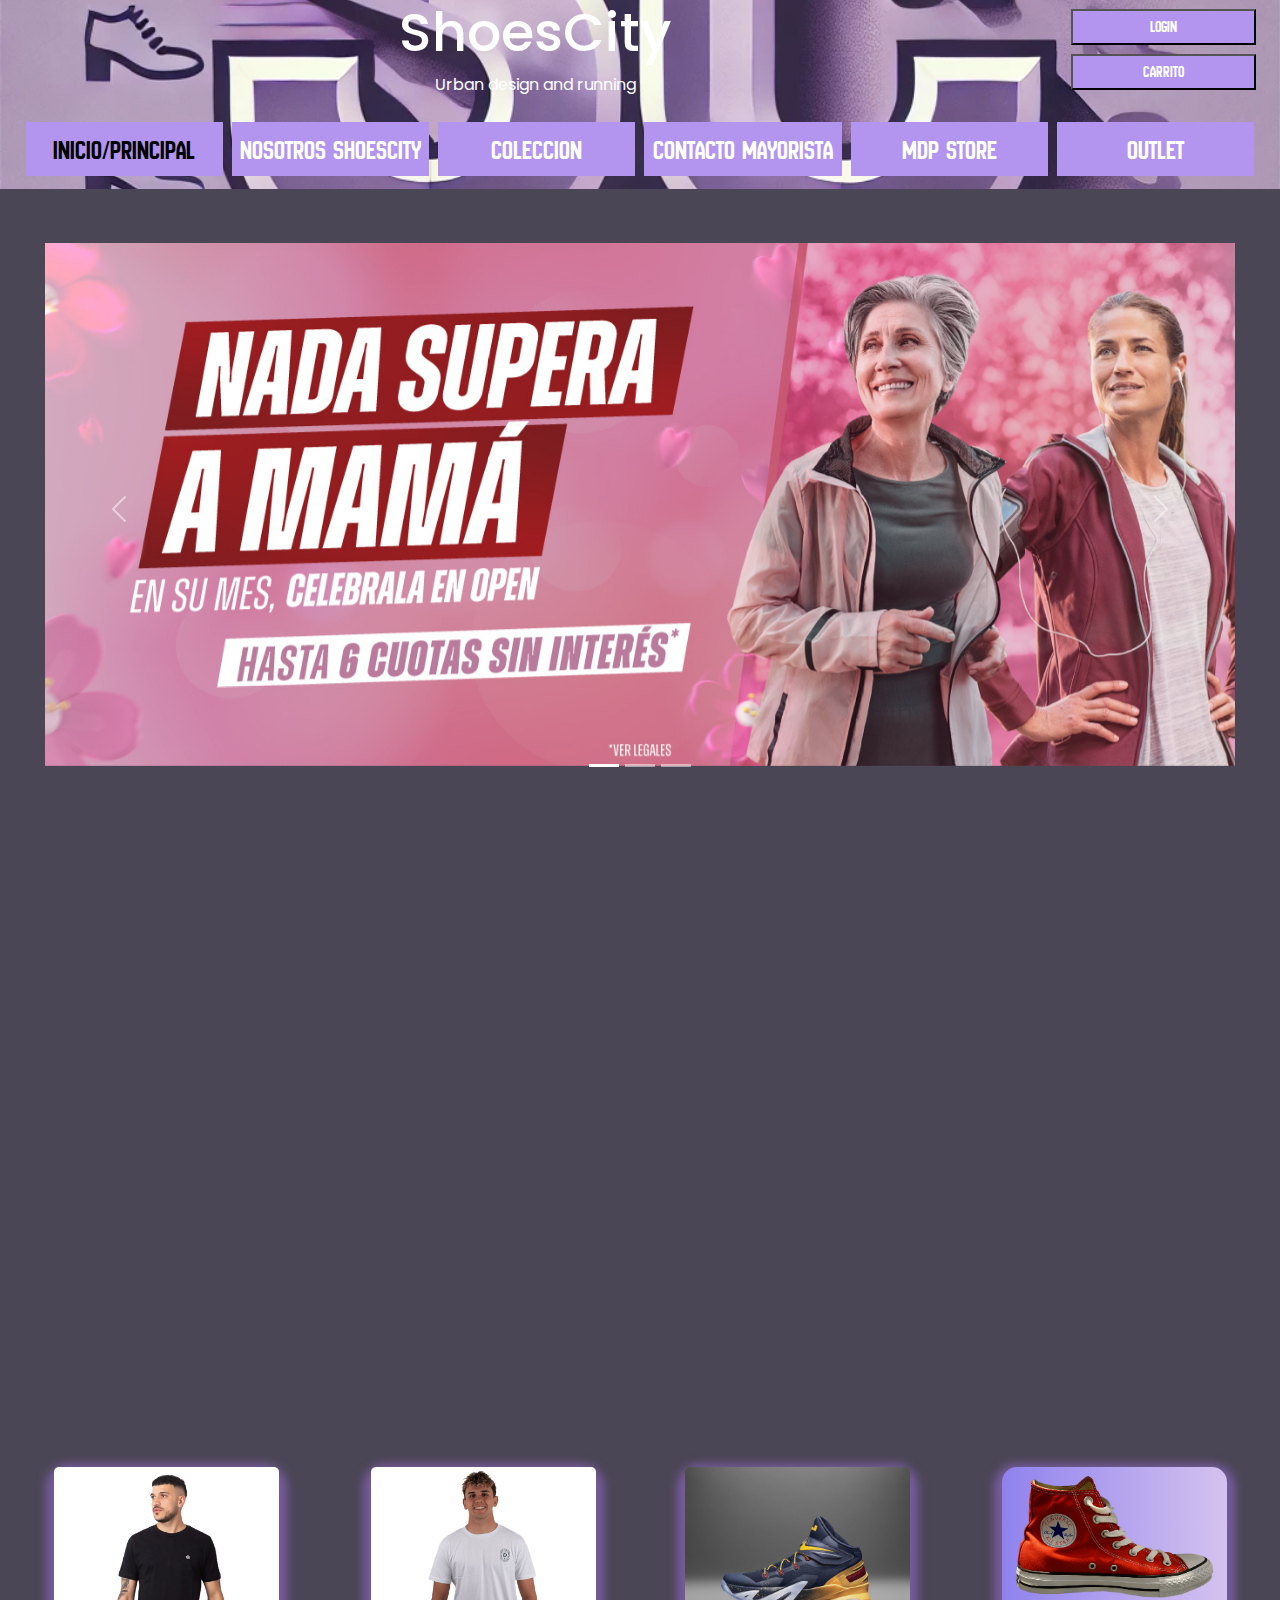
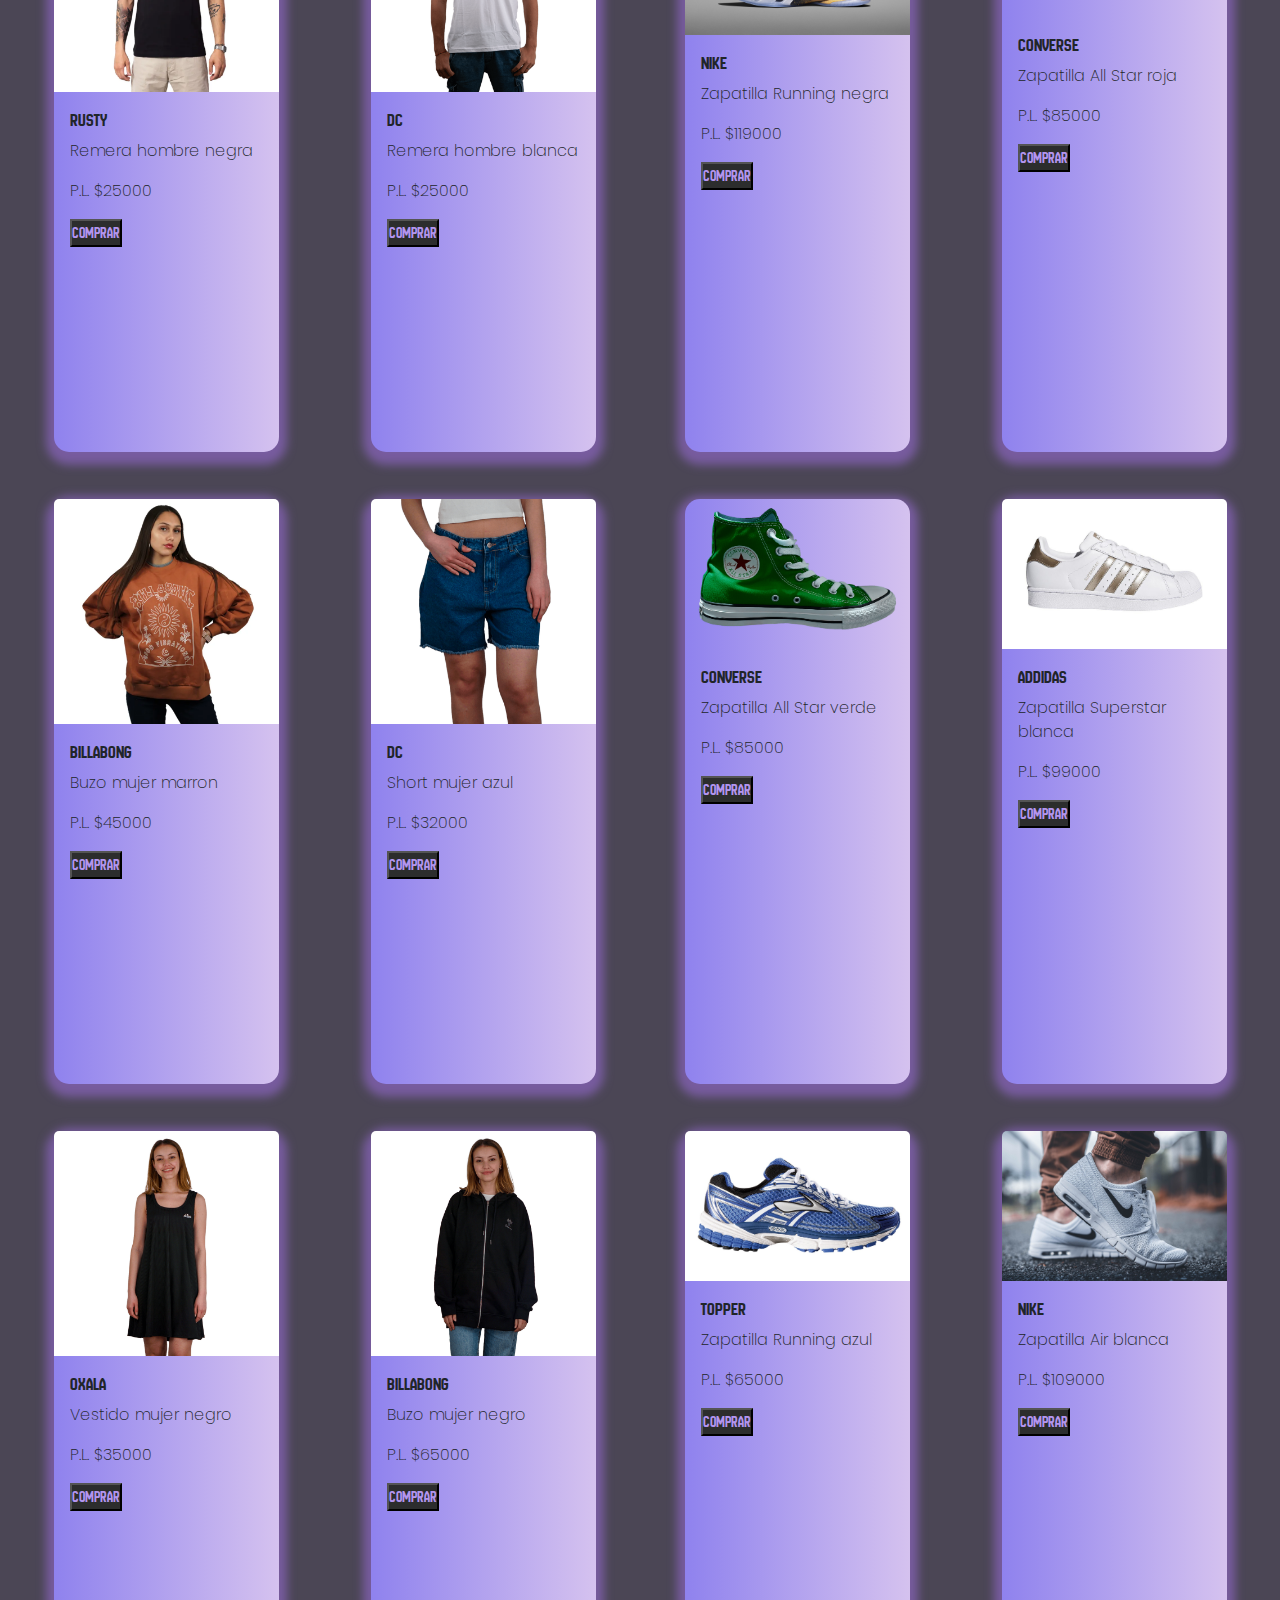
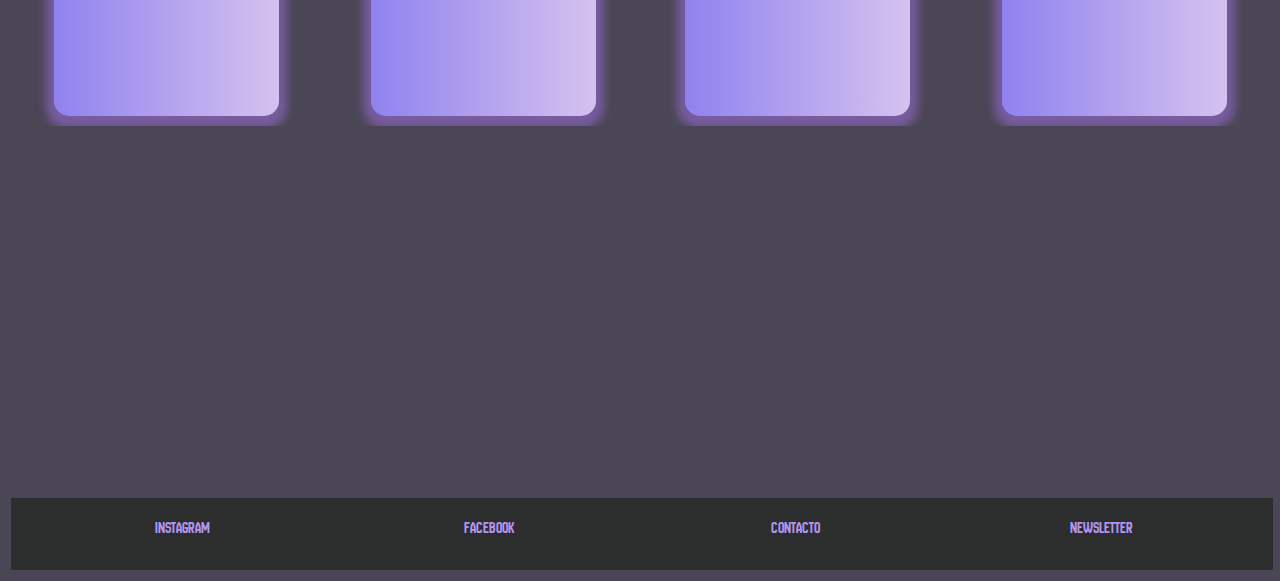
==== commit 597010f5: "Entrega final - Ajuste scroll corregido" ====
--- a/index.html
+++ b/index.html
@@ -255,7 +255,7 @@
                 <footer class="footer"> 
                     <a href="">instagram</a> 
                     <a href="">facebook</a>
-                    <a href="">Contacto ShoesCity</a>
+                    <a href="">Contacto</a>
                     <a href="">Newsletter</a>
                 </footer>
             </div>
--- a/styles/style.css
+++ b/styles/style.css
@@ -69,12 +69,13 @@
 
 /* ESTILOS DEL CONTENDOR */
 .container-fluid {
-  padding: 0;
+  padding: 1vh;
   flex-grow: 1; /*el contenedor ocupe todo el espacio disponible */
 }
 
 .row {
   flex: 1;
+  margin: 0;
 }
 
 .margin-contenido {
@@ -235,6 +236,7 @@
   align-items: center;
   overflow: hidden;
   padding: 2vh;
+  padding-bottom: 3vh;
 }
 .carousel div img {
   width: 70%;
@@ -253,11 +255,12 @@
   text-align: center;
   font-size: 3vh;
   padding-top: 2vh;
+  padding-bottom: 5vh;
   list-style-type: none;
   align-items: center;
 }
 .categorias div {
-  width: 50%;
+  width: 100%;
   height: auto;
   margin: 5px;
 }
@@ -339,6 +342,7 @@
   overflow: hidden;
   text-align: left;
   padding-left: 3vh;
+  padding-bottom: 5vh;
   margin-top: 5vh;
   margin-bottom: 5vh;
 }
@@ -424,7 +428,7 @@
 .contenedor-articulos-coleccion {
   width: 100%;
   height: auto;
-  margin: 2vh;
+  margin: 0;
   padding: 3vh;
   display: flex;
   flex-direction: row;
